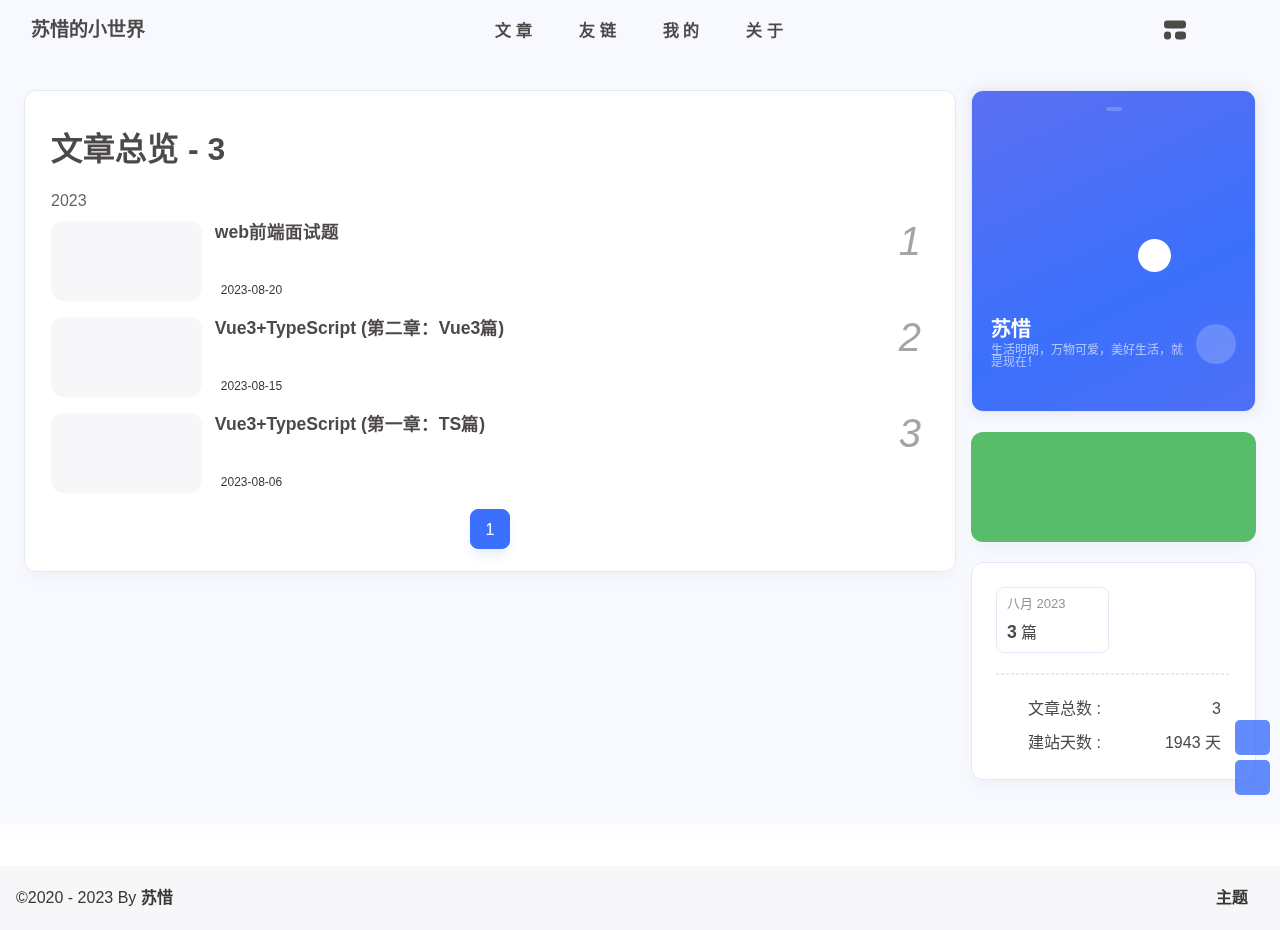
==== archives/index.html @ 39a4e8c7 "Site updated: 2023-09-07 17:21:42" ====
<!DOCTYPE html><html lang="zh-CN" data-theme="light"><head><meta charset="UTF-8"><meta http-equiv="X-UA-Compatible" content="IE=edge"><meta name="viewport" content="width=device-width, initial-scale=1.0, user-scalable=no"><title>归档 | 苏惜的小世界</title><meta name="author" content="苏惜"><meta name="copyright" content="苏惜"><meta name="format-detection" content="telephone=no"><meta name="theme-color" content="#f7f9fe"><meta name="mobile-web-app-capable" content="yes"><meta name="apple-touch-fullscreen" content="yes"><meta name="apple-mobile-web-app-title" content="归档"><meta name="application-name" content="归档"><meta name="apple-mobile-web-app-capable" content="yes"><meta name="apple-mobile-web-app-status-bar-style" content="#f7f9fe"><meta property="og:type" content="website"><meta property="og:title" content="归档"><meta property="og:url" content="http://example.com/archives/index.html"><meta property="og:site_name" content="苏惜的小世界"><meta property="og:description" content="归档"><meta property="og:locale" content="zh-CN"><meta property="og:image" content="http://example.com/img/userimg.jpg"><meta property="article:author" content="苏惜"><meta property="article:tag"><meta name="twitter:card" content="summary"><meta name="twitter:image" content="http://example.com/img/userimg.jpg"><meta name="description" content="归档"><link rel="shortcut icon" href="/img/userimg.jpg"><link rel="canonical" href="http://example.com/archives/"><link rel="preconnect" href="//npm.elemecdn.com"/><link rel="preconnect" href="//npm.onmicrosoft.cn"/><meta name="google-site-verification" content="xxx"/><meta name="baidu-site-verification" content="code-xxx"/><meta name="msvalidate.01" content="xxx"/><link rel="stylesheet" href="/css/index.css"><link rel="stylesheet" href="https://cdn.cbd.int/node-snackbar@0.1.16/dist/snackbar.min.css" media="print" onload="this.media='all'"><link rel="stylesheet" href="https://cdn.cbd.int/@fancyapps/ui@5.0.20/dist/fancybox/fancybox.css" media="print" onload="this.media='all'"><script>const GLOBAL_CONFIG = {
  linkPageTop: undefined,
  postHeadAiDescription: {"enable":true,"gptName":"AnZhiYu","mode":"local","switchBtn":false,"btnLink":"https://afdian.net/item/886a79d4db6711eda42a52540025c377","randomNum":3,"basicWordCount":1000,"key":"xxxx","Referer":"https://xx.xx/"},
  diytitle: {"enable":true,"leaveTitle":"w(ﾟДﾟ)w 不要走！再看看嘛！","backTitle":"♪(^∇^*)欢迎肥来！"},
  LA51: undefined,
  greetingBox: undefined,
  twikooEnvId: '',
  commentBarrageConfig:undefined,
  root: '/',
  preloader: {"source":3},
  friends_vue_info: undefined,
  navMusic: true,
  mainTone: undefined,
  authorStatus: {"skills":null},
  algolia: undefined,
  localSearch: undefined,
  translate: {"defaultEncoding":2,"translateDelay":0,"msgToTraditionalChinese":"繁","msgToSimplifiedChinese":"简","rightMenuMsgToTraditionalChinese":"转为繁体","rightMenuMsgToSimplifiedChinese":"转为简体"},
  noticeOutdate: {"limitDay":365,"position":"top","messagePrev":"It has been","messageNext":"days since the last update, the content of the article may be outdated."},
  highlight: {"plugin":"highlighjs","highlightCopy":true,"highlightLang":true,"highlightHeightLimit":330},
  copy: {
    success: '复制成功',
    error: '复制错误',
    noSupport: '浏览器不支持'
  },
  relativeDate: {
    homepage: false,
    simplehomepage: true,
    post: false
  },
  runtime: '天',
  date_suffix: {
    just: '刚刚',
    min: '分钟前',
    hour: '小时前',
    day: '天前',
    month: '个月前'
  },
  copyright: {"copy":true,"copyrightEbable":false,"limitCount":50,"languages":{"author":"作者: 苏惜","link":"链接: ","source":"来源: 苏惜的小世界","info":"著作权归作者所有。商业转载请联系作者获得授权，非商业转载请注明出处。","copySuccess":"复制成功，复制和转载请标注本文地址"}},
  lightbox: 'fancybox',
  Snackbar: {"chs_to_cht":"你已切换为繁体","cht_to_chs":"你已切换为简体","day_to_night":"你已切换为深色模式","night_to_day":"你已切换为浅色模式","bgLight":"#3b70fc","bgDark":"#1f1f1f","position":"top-center"},
  source: {
    justifiedGallery: {
      js: 'https://cdn.cbd.int/flickr-justified-gallery@2.1.2/dist/fjGallery.min.js',
      css: 'https://cdn.cbd.int/flickr-justified-gallery@2.1.2/dist/fjGallery.css'
    }
  },
  isPhotoFigcaption: false,
  islazyload: true,
  isAnchor: false,
  shortcutKey: undefined,
  autoDarkmode: true
}</script><script id="config-diff">var GLOBAL_CONFIG_SITE = {
  configTitle: '苏惜的小世界',
  title: '归档',
  postAI: '',
  pageFillDescription: '归档',
  isPost: false,
  isHome: false,
  isHighlightShrink: false,
  isToc: false,
  postUpdate: '2023-09-07 17:21:39',
  postMainColor: '',
}</script><noscript><style type="text/css">
  #nav {
    opacity: 1
  }
  .justified-gallery img {
    opacity: 1
  }

  #recent-posts time,
  #post-meta time {
    display: inline !important
  }
</style></noscript><script>(win=>{
      win.saveToLocal = {
        set: (key, value, ttl) => {
          if (ttl === 0) return
          const now = Date.now()
          const expiry = now + ttl * 86400000
          const item = {
            value,
            expiry
          }
          localStorage.setItem(key, JSON.stringify(item))
        },
      
        get: key => {
          const itemStr = localStorage.getItem(key)
      
          if (!itemStr) {
            return undefined
          }
          const item = JSON.parse(itemStr)
          const now = Date.now()
      
          if (now > item.expiry) {
            localStorage.removeItem(key)
            return undefined
          }
          return item.value
        }
      }
    
      win.getScript = (url, attr = {}) => new Promise((resolve, reject) => {
        const script = document.createElement('script')
        script.src = url
        script.async = true
        script.onerror = reject
        script.onload = script.onreadystatechange = function() {
          const loadState = this.readyState
          if (loadState && loadState !== 'loaded' && loadState !== 'complete') return
          script.onload = script.onreadystatechange = null
          resolve()
        }

        Object.keys(attr).forEach(key => {
          script.setAttribute(key, attr[key])
        })

        document.head.appendChild(script)
      })
    
      win.getCSS = (url, id = false) => new Promise((resolve, reject) => {
        const link = document.createElement('link')
        link.rel = 'stylesheet'
        link.href = url
        if (id) link.id = id
        link.onerror = reject
        link.onload = link.onreadystatechange = function() {
          const loadState = this.readyState
          if (loadState && loadState !== 'loaded' && loadState !== 'complete') return
          link.onload = link.onreadystatechange = null
          resolve()
        }
        document.head.appendChild(link)
      })
    
      win.activateDarkMode = () => {
        document.documentElement.setAttribute('data-theme', 'dark')
        if (document.querySelector('meta[name="theme-color"]') !== null) {
          document.querySelector('meta[name="theme-color"]').setAttribute('content', '#18171d')
        }
      }
      win.activateLightMode = () => {
        document.documentElement.setAttribute('data-theme', 'light')
        if (document.querySelector('meta[name="theme-color"]') !== null) {
          document.querySelector('meta[name="theme-color"]').setAttribute('content', '#f7f9fe')
        }
      }
      const t = saveToLocal.get('theme')
    
          const isDarkMode = window.matchMedia('(prefers-color-scheme: dark)').matches
          const isLightMode = window.matchMedia('(prefers-color-scheme: light)').matches
          const isNotSpecified = window.matchMedia('(prefers-color-scheme: no-preference)').matches
          const hasNoSupport = !isDarkMode && !isLightMode && !isNotSpecified

          if (t === undefined) {
            if (isLightMode) activateLightMode()
            else if (isDarkMode) activateDarkMode()
            else if (isNotSpecified || hasNoSupport) {
              const now = new Date()
              const hour = now.getHours()
              const isNight = hour <= 6 || hour >= 18
              isNight ? activateDarkMode() : activateLightMode()
            }
            window.matchMedia('(prefers-color-scheme: dark)').addListener(e => {
              if (saveToLocal.get('theme') === undefined) {
                e.matches ? activateDarkMode() : activateLightMode()
              }
            })
          } else if (t === 'light') activateLightMode()
          else activateDarkMode()
        
      const asideStatus = saveToLocal.get('aside-status')
      if (asideStatus !== undefined) {
        if (asideStatus === 'hide') {
          document.documentElement.classList.add('hide-aside')
        } else {
          document.documentElement.classList.remove('hide-aside')
        }
      }
    
      const detectApple = () => {
        if(/iPad|iPhone|iPod|Macintosh/.test(navigator.userAgent)){
          document.documentElement.classList.add('apple')
        }
      }
      detectApple()
    })(window)</script><meta name="generator" content="Hexo 6.3.0"></head><body data-type="anzhiyu"><div id="web_bg"></div><div id="an_music_bg"></div><div id="loading-box" onclick="document.getElementById(&quot;loading-box&quot;).classList.add(&quot;loaded&quot;)"><div class="loading-bg"><img class="loading-img nolazyload" alt="加载头像" src="/img/userimg.jpg"/><div class="loading-image-dot"></div></div></div><script>const preloader = {
  endLoading: () => {
    document.getElementById('loading-box').classList.add("loaded");
  },
  initLoading: () => {
    document.getElementById('loading-box').classList.remove("loaded")
  }
}
window.addEventListener('load',()=> { preloader.endLoading() })
setTimeout(function(){preloader.endLoading();},10000)

if (true) {
  document.addEventListener('pjax:send', () => { preloader.initLoading() })
  document.addEventListener('pjax:complete', () => { preloader.endLoading() })
}</script><link rel="stylesheet" href="https://cdn.cbd.int/anzhiyu-theme-static@1.0.0/progress_bar/progress_bar.css"/><script async="async" src="https://cdn.cbd.int/pace-js@1.2.4/pace.min.js" data-pace-options="{ &quot;restartOnRequestAfter&quot;:false,&quot;eventLag&quot;:false}"></script><div class="page" id="body-wrap"><header class="not-top-img" id="page-header"><nav id="nav"><div id="nav-group"><span id="blog_name"><a id="site-name" href="/" accesskey="h"><div class="title">苏惜的小世界</div><i class="anzhiyufont anzhiyu-icon-house-chimney"></i></a></span><div class="mask-name-container"><div id="name-container"><a id="page-name" href="javascript:anzhiyu.scrollToDest(0, 500)">PAGE_NAME</a></div></div><div id="menus"><div class="menus_items"><div class="menus_item"><a class="site-page" href="javascript:void(0);"><span> 文章</span></a><ul class="menus_item_child"><li><a class="site-page child faa-parent animated-hover" href="/archives/"><i class="anzhiyufont anzhiyu-icon-box-archive faa-tada" style="font-size: 0.9em;"></i><span> 文章总览</span></a></li><li><a class="site-page child faa-parent animated-hover" href="/categories/"><i class="anzhiyufont anzhiyu-icon-shapes faa-tada" style="font-size: 0.9em;"></i><span> 分类</span></a></li><li><a class="site-page child faa-parent animated-hover" href="/tags/"><i class="anzhiyufont anzhiyu-icon-tags faa-tada" style="font-size: 0.9em;"></i><span> 标签</span></a></li></ul></div><div class="menus_item"><a class="site-page" href="javascript:void(0);"><span> 友链</span></a><ul class="menus_item_child"><li><a class="site-page child faa-parent animated-hover" href="/link/"><i class="anzhiyufont anzhiyu-icon-link faa-tada" style="font-size: 0.9em;"></i><span> 友人帐</span></a></li><li><a class="site-page child faa-parent animated-hover" href="/fcircle/"><i class="anzhiyufont anzhiyu-icon-artstation faa-tada" style="font-size: 0.9em;"></i><span> 朋友圈</span></a></li><li><a class="site-page child faa-parent animated-hover" href="/comments/"><i class="anzhiyufont anzhiyu-icon-envelope faa-tada" style="font-size: 0.9em;"></i><span> 留言板</span></a></li></ul></div><div class="menus_item"><a class="site-page" href="javascript:void(0);"><span> 我的</span></a><ul class="menus_item_child"><li><a class="site-page child faa-parent animated-hover" href="/music/"><i class="anzhiyufont anzhiyu-icon-music faa-tada" style="font-size: 0.9em;"></i><span> 音乐馆</span></a></li><li><a class="site-page child faa-parent animated-hover" href="/album/"><i class="anzhiyufont anzhiyu-icon-images faa-tada" style="font-size: 0.9em;"></i><span> 相册集</span></a></li><li><a class="site-page child faa-parent animated-hover" href="/air-conditioner/"><i class="anzhiyufont anzhiyu-icon-fan faa-tada" style="font-size: 0.9em;"></i><span> 小空调</span></a></li></ul></div><div class="menus_item"><a class="site-page" href="javascript:void(0);"><span> 关于</span></a><ul class="menus_item_child"><li><a class="site-page child faa-parent animated-hover" href="/about/"><i class="anzhiyufont anzhiyu-icon-paper-plane faa-tada" style="font-size: 0.9em;"></i><span> 关于本人</span></a></li><li><a class="site-page child faa-parent animated-hover" href="/essay/"><i class="anzhiyufont anzhiyu-icon-lightbulb faa-tada" style="font-size: 0.9em;"></i><span> 闲言碎语</span></a></li><li><a class="site-page child faa-parent animated-hover" href="javascript:toRandomPost()"><i class="anzhiyufont anzhiyu-icon-shoe-prints1 faa-tada" style="font-size: 0.9em;"></i><span> 随便逛逛</span></a></li></ul></div></div></div><div id="nav-right"><div class="nav-button" id="randomPost_button"><a class="site-page" onclick="toRandomPost()" title="随机前往一个文章" href="javascript:void(0);"><i class="anzhiyufont anzhiyu-icon-dice"></i></a></div><input id="center-console" type="checkbox"/><label class="widget" for="center-console" title="中控台" onclick="anzhiyu.switchConsole();"><i class="left"></i><i class="widget center"></i><i class="widget right"></i></label><div id="console"><div class="console-card-group-reward"><ul class="reward-all console-card"><li class="reward-item"><a href="/img/wxewm.png" target="_blank"><img class="post-qr-code-img" alt="微信" src= "[data-uri]" onerror="this.onerror=null,this.src=&quot;/img/404.jpg&quot;" data-lazy-src="/img/wxewm.png"/></a><div class="post-qr-code-desc">微信</div></li><li class="reward-item"><a href="/img/zfbewm.png" target="_blank"><img class="post-qr-code-img" alt="支付宝" src= "[data-uri]" onerror="this.onerror=null,this.src=&quot;/img/404.jpg&quot;" data-lazy-src="/img/zfbewm.png"/></a><div class="post-qr-code-desc">支付宝</div></li></ul></div><div class="console-card-group"><div class="console-card-group-left"><div class="console-card" id="card-newest-comments"><div class="card-content"><div class="author-content-item-tips">互动</div><span class="author-content-item-title"> 最新评论</span></div><div class="aside-list"><span>正在加载中...</span></div></div></div><div class="console-card-group-right"><div class="console-card tags"><div class="card-content"><div class="author-content-item-tips">兴趣点</div><span class="author-content-item-title">寻找你感兴趣的领域</span></div></div><div class="console-card history"><div class="item-headline"><i class="anzhiyufont anzhiyu-icon-box-archiv"></i><span>文章</span></div><div class="card-archives"><div class="item-headline"><i class="anzhiyufont anzhiyu-icon-archive"></i><span>归档</span></div><ul class="card-archive-list"><li class="card-archive-list-item"><a class="card-archive-list-link" href="/archives/2023/08/"><span class="card-archive-list-date">八月 2023</span><div class="card-archive-list-count-group"><span class="card-archive-list-count">3</span><span>篇</span></div></a></li></ul></div><hr/></div></div></div><div class="button-group"><div class="console-btn-item"><a class="darkmode_switchbutton" title="显示模式切换" href="javascript:void(0);"><i class="anzhiyufont anzhiyu-icon-moon"></i></a></div><div class="console-btn-item" id="consoleHideAside" onclick="anzhiyu.hideAsideBtn()" title="边栏显示控制"><a class="asideSwitch"><i class="anzhiyufont anzhiyu-icon-arrows-left-right"></i></a></div><div class="console-btn-item on" id="consoleCommentBarrage" onclick="anzhiyu.switchCommentBarrage()" title="热评开关"><a class="commentBarrage"><i class="anzhiyufont anzhiyu-icon-message"></i></a></div><div class="console-btn-item" id="consoleMusic" onclick="anzhiyu.musicToggle()" title="音乐开关"><a class="music-switch"><i class="anzhiyufont anzhiyu-icon-music"></i></a></div></div><div class="console-mask" onclick="anzhiyu.hideConsole()" href="javascript:void(0);"></div></div><div class="nav-button" id="nav-totop"><a class="totopbtn" href="javascript:void(0);"><i class="anzhiyufont anzhiyu-icon-arrow-up"></i><span id="percent" onclick="anzhiyu.scrollToDest(0,500)">0</span></a></div><div id="toggle-menu"><a class="site-page" href="javascript:void(0);" title="切换"><i class="anzhiyufont anzhiyu-icon-bars"></i></a></div></div></div></nav></header><main id="blog-container"><div class="layout" id="content-inner"><div id="archive"><div class="article-sort-title">文章总览 - 3</div><div class="article-sort"><div class="article-sort-item year"><span>2023</span></div><div class="article-sort-item"><a class="article-sort-item-img" href="/2023/08/20/%E9%9D%A2%E8%AF%95%E9%A2%98/" title="web前端面试题"><img src= "[data-uri]" onerror="this.onerror=null,this.src=&quot;/img/404.jpg&quot;" data-lazy-src="/img/default_cover.jpg" alt="web前端面试题" onerror="this.onerror=null;this.src='/img/404.jpg'"></a><div class="article-sort-item-info"><a class="article-sort-item-title" href="/2023/08/20/%E9%9D%A2%E8%AF%95%E9%A2%98/" title="web前端面试题">web前端面试题</a><span class="article-sort-item-index">1</span><div class="article-meta-wrap"><div class="article-sort-item-time"><i class="anzhiyufont anzhiyu-icon-calendar-alt"></i><time class="post-meta-date-created" datetime="2023-08-20T09:30:24.000Z" title="发表于 2023-08-20 17:30:24">2023-08-20</time></div></div></div></div><div class="article-sort-item"><a class="article-sort-item-img" href="/2023/08/15/Vue3+TS%E7%AC%AC%E4%BA%8C%E7%AB%A0/" title="Vue3+TypeScript (第二章：Vue3篇)"><img src= "[data-uri]" onerror="this.onerror=null,this.src=&quot;/img/404.jpg&quot;" data-lazy-src="/img/default_cover.jpg" alt="Vue3+TypeScript (第二章：Vue3篇)" onerror="this.onerror=null;this.src='/img/404.jpg'"></a><div class="article-sort-item-info"><a class="article-sort-item-title" href="/2023/08/15/Vue3+TS%E7%AC%AC%E4%BA%8C%E7%AB%A0/" title="Vue3+TypeScript (第二章：Vue3篇)">Vue3+TypeScript (第二章：Vue3篇)</a><span class="article-sort-item-index">2</span><div class="article-meta-wrap"><div class="article-sort-item-time"><i class="anzhiyufont anzhiyu-icon-calendar-alt"></i><time class="post-meta-date-created" datetime="2023-08-15T02:45:02.000Z" title="发表于 2023-08-15 10:45:02">2023-08-15</time></div></div></div></div><div class="article-sort-item"><a class="article-sort-item-img" href="/2023/08/06/Vue3+TS%E7%AC%AC%E4%B8%80%E7%AB%A0/" title="Vue3+TypeScript (第一章：TS篇)"><img src= "[data-uri]" onerror="this.onerror=null,this.src=&quot;/img/404.jpg&quot;" data-lazy-src="/img/default_cover.jpg" alt="Vue3+TypeScript (第一章：TS篇)" onerror="this.onerror=null;this.src='/img/404.jpg'"></a><div class="article-sort-item-info"><a class="article-sort-item-title" href="/2023/08/06/Vue3+TS%E7%AC%AC%E4%B8%80%E7%AB%A0/" title="Vue3+TypeScript (第一章：TS篇)">Vue3+TypeScript (第一章：TS篇)</a><span class="article-sort-item-index">3</span><div class="article-meta-wrap"><div class="article-sort-item-time"><i class="anzhiyufont anzhiyu-icon-calendar-alt"></i><time class="post-meta-date-created" datetime="2023-08-06T04:02:36.000Z" title="发表于 2023-08-06 12:02:36">2023-08-06</time></div></div></div></div></div><nav id="pagination"><div class="pagination"><span class="page-number current">1</span></div></nav></div><div class="aside-content" id="aside-content"><div class="card-widget card-info"><div class="card-content"><div class="author-info__sayhi" id="author-info__sayhi" onclick="anzhiyu.changeSayHelloText()"></div><div class="author-info-avatar"><img class="avatar-img" src= "[data-uri]" onerror="this.onerror=null,this.src=&quot;/img/404.jpg&quot;" data-lazy-src="/img/userimg.jpg" onerror="this.onerror=null;this.src='/img/friend_404.gif'" alt="avatar"/><div class="author-status"><img class="g-status" src= "[data-uri]" onerror="this.onerror=null,this.src=&quot;/img/404.jpg&quot;" data-lazy-src="/img/states.png" ait="status"/></div></div><div class="author-info__description"></div><div class="author-info__bottom-group"><a class="author-info__bottom-group-left" href="/"><h1 class="author-info__name">苏惜</h1><div class="author-info__desc">生活明朗，万物可爱，美好生活，就是现在！</div></a><div class="card-info-social-icons is-center"><a class="social-icon faa-parent animated-hover" href="https://github.com/suxi0212/suxi0212.github.io" target="_blank" title="Github"><i class="anzhiyufont anzhiyu-icon-github"></i></a></div></div></div></div><div class="card-widget anzhiyu-right-widget" id="card-wechat" onclick="null"><div id="flip-wrapper"><div id="flip-content"><div class="face" style="background: url(https://bu.dusays.com/2023/01/13/63c02edf44033.png) center center / 100% no-repeat"></div><div class="back face" style="background: url(/img/gzh.png) center center / 100% no-repeat"></div></div></div></div><div class="sticky_layout"><div class="card-widget"><div class="card-archives"><div class="item-headline"><i class="anzhiyufont anzhiyu-icon-archive"></i><span>归档</span></div><ul class="card-archive-list"><li class="card-archive-list-item"><a class="card-archive-list-link" href="/archives/2023/08/"><span class="card-archive-list-date">八月 2023</span><div class="card-archive-list-count-group"><span class="card-archive-list-count">3</span><span>篇</span></div></a></li></ul></div><hr/><div class="card-webinfo"><div class="item-headline"><i class="anzhiyufont anzhiyu-icon-chart-line"></i><span>网站资讯</span></div><div class="webinfo"><div class="webinfo-item"><div class="webinfo-item-title"><i class="anzhiyufont anzhiyu-icon-file-lines"></i><div class="item-name">文章总数 :</div></div><div class="item-count">3</div></div><div class="webinfo-item"><div class="webinfo-item-title"><i class="anzhiyufont anzhiyu-icon-stopwatch"></i><div class="item-name">建站天数 :</div></div><div class="item-count" id="runtimeshow" data-publishDate="2021-03-31T16:00:00.000Z"><i class="anzhiyufont anzhiyu-icon-spinner anzhiyu-spin"></i></div></div></div></div></div></div></div></div></main><footer id="footer"><div id="footer-wrap"></div><div id="footer-bar"><div class="footer-bar-links"><div class="footer-bar-left"><div id="footer-bar-tips"><div class="copyright">&copy;2020 - 2023 By <a class="footer-bar-link" href="/" title="苏惜" target="_blank">苏惜</a></div></div><div id="footer-type-tips"></div></div><div class="footer-bar-right"><a class="footer-bar-link" target="_blank" rel="noopener" href="https://github.com/anzhiyu-c/hexo-theme-anzhiyu" title="主题">主题</a></div></div></div></footer></div><div id="sidebar"><div id="menu-mask"></div><div id="sidebar-menus"><div class="sidebar-site-data site-data is-center"><a href="/archives/" title="archive"><div class="headline">文章</div><div class="length-num">3</div></a><a href="/tags/" title="tag"><div class="headline">标签</div><div class="length-num">0</div></a><a href="/categories/" title="category"><div class="headline">分类</div><div class="length-num">0</div></a></div><span class="sidebar-menu-item-title">功能</span><div class="sidebar-menu-item"><a class="darkmode_switchbutton menu-child" href="javascript:void(0);" title="显示模式"><i class="anzhiyufont anzhiyu-icon-circle-half-stroke"></i><span>显示模式</span></a></div><div class="back-menu-list-groups"><div class="back-menu-list-group"><div class="back-menu-list-title">网页</div><div class="back-menu-list"><a class="back-menu-item" target="_blank" rel="noopener" href="https://suxi.org.edu.kg/" title="博客"><img class="back-menu-item-icon" src= "[data-uri]" onerror="this.onerror=null,this.src=&quot;/img/404.jpg&quot;" data-lazy-src="/img/states.png" alt="博客"/><span class="back-menu-item-text">博客</span></a></div></div><div class="back-menu-list-group"><div class="back-menu-list-title">项目</div><div class="back-menu-list"><a class="back-menu-item" target="_blank" rel="noopener" href="http://localhost:4000/music" title="苏惜的音乐盒"><img class="back-menu-item-icon" src= "[data-uri]" onerror="this.onerror=null,this.src=&quot;/img/404.jpg&quot;" data-lazy-src="/img/userimg.jpg" alt="苏惜的音乐盒"/><span class="back-menu-item-text">苏惜的音乐盒</span></a></div></div></div><div class="menus_items"><div class="menus_item"><a class="site-page" href="javascript:void(0);"><span> 文章</span></a><ul class="menus_item_child"><li><a class="site-page child faa-parent animated-hover" href="/archives/"><i class="anzhiyufont anzhiyu-icon-box-archive faa-tada" style="font-size: 0.9em;"></i><span> 文章总览</span></a></li><li><a class="site-page child faa-parent animated-hover" href="/categories/"><i class="anzhiyufont anzhiyu-icon-shapes faa-tada" style="font-size: 0.9em;"></i><span> 分类</span></a></li><li><a class="site-page child faa-parent animated-hover" href="/tags/"><i class="anzhiyufont anzhiyu-icon-tags faa-tada" style="font-size: 0.9em;"></i><span> 标签</span></a></li></ul></div><div class="menus_item"><a class="site-page" href="javascript:void(0);"><span> 友链</span></a><ul class="menus_item_child"><li><a class="site-page child faa-parent animated-hover" href="/link/"><i class="anzhiyufont anzhiyu-icon-link faa-tada" style="font-size: 0.9em;"></i><span> 友人帐</span></a></li><li><a class="site-page child faa-parent animated-hover" href="/fcircle/"><i class="anzhiyufont anzhiyu-icon-artstation faa-tada" style="font-size: 0.9em;"></i><span> 朋友圈</span></a></li><li><a class="site-page child faa-parent animated-hover" href="/comments/"><i class="anzhiyufont anzhiyu-icon-envelope faa-tada" style="font-size: 0.9em;"></i><span> 留言板</span></a></li></ul></div><div class="menus_item"><a class="site-page" href="javascript:void(0);"><span> 我的</span></a><ul class="menus_item_child"><li><a class="site-page child faa-parent animated-hover" href="/music/"><i class="anzhiyufont anzhiyu-icon-music faa-tada" style="font-size: 0.9em;"></i><span> 音乐馆</span></a></li><li><a class="site-page child faa-parent animated-hover" href="/album/"><i class="anzhiyufont anzhiyu-icon-images faa-tada" style="font-size: 0.9em;"></i><span> 相册集</span></a></li><li><a class="site-page child faa-parent animated-hover" href="/air-conditioner/"><i class="anzhiyufont anzhiyu-icon-fan faa-tada" style="font-size: 0.9em;"></i><span> 小空调</span></a></li></ul></div><div class="menus_item"><a class="site-page" href="javascript:void(0);"><span> 关于</span></a><ul class="menus_item_child"><li><a class="site-page child faa-parent animated-hover" href="/about/"><i class="anzhiyufont anzhiyu-icon-paper-plane faa-tada" style="font-size: 0.9em;"></i><span> 关于本人</span></a></li><li><a class="site-page child faa-parent animated-hover" href="/essay/"><i class="anzhiyufont anzhiyu-icon-lightbulb faa-tada" style="font-size: 0.9em;"></i><span> 闲言碎语</span></a></li><li><a class="site-page child faa-parent animated-hover" href="javascript:toRandomPost()"><i class="anzhiyufont anzhiyu-icon-shoe-prints1 faa-tada" style="font-size: 0.9em;"></i><span> 随便逛逛</span></a></li></ul></div></div><span class="sidebar-menu-item-title">标签</span></div></div><div id="rightside"><div id="rightside-config-hide"><button id="translateLink" type="button" title="简繁转换">繁</button><button id="darkmode" type="button" title="浅色和深色模式转换"><i class="anzhiyufont anzhiyu-icon-circle-half-stroke"></i></button><button id="hide-aside-btn" type="button" title="单栏和双栏切换"><i class="anzhiyufont anzhiyu-icon-arrows-left-right"></i></button></div><div id="rightside-config-show"><button id="rightside-config" type="button" title="设置"><i class="anzhiyufont anzhiyu-icon-gear"></i></button><button id="go-up" type="button" title="回到顶部"><i class="anzhiyufont anzhiyu-icon-arrow-up"></i></button></div></div><div id="nav-music"><a id="nav-music-hoverTips" onclick="anzhiyu.musicToggle()" accesskey="m">播放音乐</a><div id="console-music-bg"></div><meting-js id="8152976493" server="netease" type="playlist" mutex="true" preload="none" theme="var(--anzhiyu-main)" data-lrctype="0" order="random"></meting-js></div><div id="rightMenu"><div class="rightMenu-group rightMenu-small"><div class="rightMenu-item" id="menu-backward"><i class="anzhiyufont anzhiyu-icon-arrow-left"></i></div><div class="rightMenu-item" id="menu-forward"><i class="anzhiyufont anzhiyu-icon-arrow-right"></i></div><div class="rightMenu-item" id="menu-refresh"><i class="anzhiyufont anzhiyu-icon-arrow-rotate-right" style="font-size: 1rem;"></i></div><div class="rightMenu-item" id="menu-top"><i class="anzhiyufont anzhiyu-icon-arrow-up"></i></div></div><div class="rightMenu-group rightMenu-line rightMenuPlugin"><div class="rightMenu-item" id="menu-copytext"><i class="anzhiyufont anzhiyu-icon-copy"></i><span>复制选中文本</span></div><div class="rightMenu-item" id="menu-pastetext"><i class="anzhiyufont anzhiyu-icon-paste"></i><span>粘贴文本</span></div><a class="rightMenu-item" id="menu-commenttext"><i class="anzhiyufont anzhiyu-icon-comment-medical"></i><span>引用到评论</span></a><div class="rightMenu-item" id="menu-newwindow"><i class="anzhiyufont anzhiyu-icon-window-restore"></i><span>新窗口打开</span></div><div class="rightMenu-item" id="menu-copylink"><i class="anzhiyufont anzhiyu-icon-link"></i><span>复制链接地址</span></div><div class="rightMenu-item" id="menu-copyimg"><i class="anzhiyufont anzhiyu-icon-images"></i><span>复制此图片</span></div><div class="rightMenu-item" id="menu-downloadimg"><i class="anzhiyufont anzhiyu-icon-download"></i><span>下载此图片</span></div><div class="rightMenu-item" id="menu-newwindowimg"><i class="anzhiyufont anzhiyu-icon-window-restore"></i><span>新窗口打开图片</span></div><div class="rightMenu-item" id="menu-search"><i class="anzhiyufont anzhiyu-icon-magnifying-glass"></i><span>站内搜索</span></div><div class="rightMenu-item" id="menu-searchBaidu"><i class="anzhiyufont anzhiyu-icon-magnifying-glass"></i><span>百度搜索</span></div><div class="rightMenu-item" id="menu-music-toggle"><i class="anzhiyufont anzhiyu-icon-play"></i><span>播放音乐</span></div><div class="rightMenu-item" id="menu-music-back"><i class="anzhiyufont anzhiyu-icon-backward"></i><span>切换到上一首</span></div><div class="rightMenu-item" id="menu-music-forward"><i class="anzhiyufont anzhiyu-icon-forward"></i><span>切换到下一首</span></div><div class="rightMenu-item" id="menu-music-playlist" onclick="window.open(&quot;https://y.qq.com/n/ryqq/playlist/8802438608&quot;, &quot;_blank&quot;);" style="display: none;"><i class="anzhiyufont anzhiyu-icon-radio"></i><span>查看所有歌曲</span></div><div class="rightMenu-item" id="menu-music-copyMusicName"><i class="anzhiyufont anzhiyu-icon-copy"></i><span>复制歌名</span></div></div><div class="rightMenu-group rightMenu-line rightMenuOther"><a class="rightMenu-item menu-link" id="menu-randomPost"><i class="anzhiyufont anzhiyu-icon-shuffle"></i><span>随便逛逛</span></a><a class="rightMenu-item menu-link" href="/categories/"><i class="anzhiyufont anzhiyu-icon-cube"></i><span>博客分类</span></a><a class="rightMenu-item menu-link" href="/tags/"><i class="anzhiyufont anzhiyu-icon-tags"></i><span>文章标签</span></a></div><div class="rightMenu-group rightMenu-line rightMenuOther"><a class="rightMenu-item" id="menu-copy" href="javascript:void(0);"><i class="anzhiyufont anzhiyu-icon-copy"></i><span>复制地址</span></a><a class="rightMenu-item" id="menu-commentBarrage" href="javascript:void(0);"><i class="anzhiyufont anzhiyu-icon-message"></i><span class="menu-commentBarrage-text">关闭热评</span></a><a class="rightMenu-item" id="menu-darkmode" href="javascript:void(0);"><i class="anzhiyufont anzhiyu-icon-circle-half-stroke"></i><span class="menu-darkmode-text">深色模式</span></a><a class="rightMenu-item" id="menu-translate" href="javascript:void(0);"><i class="anzhiyufont anzhiyu-icon-language"></i><span>轉為繁體</span></a></div></div><div id="rightmenu-mask"></div><div id="he-plugin-simple"></div><script>var WIDGET = {
  "CONFIG": {
    "modules": "0124",
    "background": "2",
    "tmpColor": "FFFFFF",
    "tmpSize": "16",
    "cityColor": "FFFFFF",
    "citySize": "16",
    "aqiColor": "E8D87B",
    "aqiSize": "16",
    "weatherIconSize": "24",
    "alertIconSize": "18",
    "padding": "10px 10px 10px 10px",
    "shadow": "0",
    "language": "auto",
    "borderRadius": "20",
    "fixed": "true",
    "vertical": "top",
    "horizontal": "left",
    "left": "20",
    "top": "7.1",
    "key": "df245676fb434a0691ead1c63341cd94"
  }
}
</script><link rel="stylesheet" href="https://widget.qweather.net/simple/static/css/he-simple.css?v=1.4.0"/><script src="https://widget.qweather.net/simple/static/js/he-simple.js?v=1.4.0"></script><div><script src="/js/utils.js"></script><script src="/js/main.js"></script><script src="/js/tw_cn.js"></script><script src="https://cdn.cbd.int/@fancyapps/ui@5.0.20/dist/fancybox/fancybox.umd.js"></script><script src="https://cdn.cbd.int/instant.page@5.2.0/instantpage.js" type="module"></script><script src="https://cdn.cbd.int/vanilla-lazyload@17.8.4/dist/lazyload.iife.min.js"></script><script src="https://cdn.cbd.int/node-snackbar@0.1.16/dist/snackbar.min.js"></script><canvas id="universe"></canvas><script async src="https://npm.elemecdn.com/anzhiyu-theme-static@1.0.0/dark/dark.js"></script><script>// 消除控制台打印
var HoldLog = console.log;
console.log = function () {};
let now1 = new Date();
queueMicrotask(() => {
  const Log = function () {
    HoldLog.apply(console, arguments);
  }; //在恢复前输出日志
  const grt = new Date("04/01/2021 00:00:00"); //此处修改你的建站时间或者网站上线时间
  now1.setTime(now1.getTime() + 250);
  const days = (now1 - grt) / 1000 / 60 / 60 / 24;
  const dnum = Math.floor(days);
  const ascll = [
    `欢迎使用!`,
    `生活明朗, 万物可爱`,
    `
     我是唐世闯欢迎来到我的博客世界！   
        `,
    "已上线",
    dnum,
    "天",
    "©2020 By  V1.6.4",
  ];
  const ascll2 = [`NCC2-036`, `调用前置摄像头拍照成功，识别为【小笨蛋】.`, `Photo captured: `, `🤪`];

  setTimeout(
    Log.bind(
      console,
      `\n%c${ascll[0]} %c ${ascll[1]} %c ${ascll[2]} %c${ascll[3]}%c ${ascll[4]}%c ${ascll[5]}\n\n%c ${ascll[6]}\n`,
      "color:#3b70fc",
      "",
      "color:#3b70fc",
      "color:#3b70fc",
      "",
      "color:#3b70fc",
      ""
    )
  );
  setTimeout(
    Log.bind(
      console,
      `%c ${ascll2[0]} %c ${ascll2[1]} %c \n${ascll2[2]} %c\n${ascll2[3]}\n`,
      "color:white; background-color:#4fd953",
      "",
      "",
      'background:url("https://npm.elemecdn.com/anzhiyu-blog@1.1.6/img/post/common/tinggge.gif") no-repeat;font-size:450%'
    )
  );

  setTimeout(Log.bind(console, "%c WELCOME %c 你好，小笨蛋.", "color:white; background-color:#4f90d9", ""));

  setTimeout(
    console.warn.bind(
      console,
      "%c ⚡ Powered by  %c 你正在访问 苏惜 的博客.",
      "color:white; background-color:#f0ad4e",
      ""
    )
  );

  setTimeout(Log.bind(console, "%c W23-12 %c 你已打开控制台.", "color:white; background-color:#4f90d9", ""));

  setTimeout(
    console.warn.bind(console, "%c S013-782 %c 你现在正处于监控中.", "color:white; background-color:#d9534f", "")
  );
});</script><script async src="/anzhiyu/random.js"></script><div class="js-pjax"><input type="hidden" name="page-type" id="page-type" value="anzhiyu"></div><script>var visitorMail = "visitor@anheyu.com";
</script><script async data-pjax src="https://cdn.cbd.int/anzhiyu-theme-static@1.0.0/waterfall/waterfall.js"></script><script src="https://lf3-cdn-tos.bytecdntp.com/cdn/expire-1-M/qrcodejs/1.0.0/qrcode.min.js"></script><link rel="stylesheet" href="https://cdn.cbd.int/anzhiyu-theme-static@1.1.9/icon/ali_iconfont_css.css"><link rel="stylesheet" href="https://cdn.cbd.int/anzhiyu-theme-static@1.0.0/aplayer/APlayer.min.css" media="print" onload="this.media='all'"><script src="https://cdn.cbd.int/anzhiyu-blog-static@1.0.1/js/APlayer.min.js"></script><script src="https://cdn.cbd.int/hexo-anzhiyu-music@1.0.1/assets/js/Meting2.min.js"></script><script src="https://cdn.cbd.int/pjax@0.2.8/pjax.min.js"></script><script>let pjaxSelectors = ["head > title","#config-diff","#body-wrap","#rightside-config-hide","#rightside-config-show",".js-pjax"]
var pjax = new Pjax({
  elements: 'a:not([target="_blank"])',
  selectors: pjaxSelectors,
  cacheBust: false,
  analytics: false,
  scrollRestoration: false
})

document.addEventListener('pjax:send', function () {
  // removeEventListener scroll 
  anzhiyu.removeGlobalFnEvent('pjax')
  anzhiyu.removeGlobalFnEvent('themeChange')

  document.getElementById('rightside').classList.remove('rightside-show')
  
  if (window.aplayers) {
    for (let i = 0; i < window.aplayers.length; i++) {
      if (!window.aplayers[i].options.fixed) {
        window.aplayers[i].destroy()
      }
    }
  }

  typeof typed === 'object' && typed.destroy()

  //reset readmode
  const $bodyClassList = document.body.classList
  $bodyClassList.contains('read-mode') && $bodyClassList.remove('read-mode')
})

document.addEventListener('pjax:complete', function () {
  window.refreshFn()

  document.querySelectorAll('script[data-pjax]').forEach(item => {
    const newScript = document.createElement('script')
    const content = item.text || item.textContent || item.innerHTML || ""
    Array.from(item.attributes).forEach(attr => newScript.setAttribute(attr.name, attr.value))
    newScript.appendChild(document.createTextNode(content))
    item.parentNode.replaceChild(newScript, item)
  })

  GLOBAL_CONFIG.islazyload && window.lazyLoadInstance.update()

  typeof chatBtnFn === 'function' && chatBtnFn()
  typeof panguInit === 'function' && panguInit()

  // google analytics
  typeof gtag === 'function' && gtag('config', '', {'page_path': window.location.pathname});

  // baidu analytics
  typeof _hmt === 'object' && _hmt.push(['_trackPageview',window.location.pathname]);

  typeof loadMeting === 'function' && document.getElementsByClassName('aplayer').length && loadMeting()

  // prismjs
  typeof Prism === 'object' && Prism.highlightAll()
})

document.addEventListener('pjax:error', e => {
  if (e.request.status === 404) {
    pjax.loadUrl('/404.html')
  }
})</script><script charset="UTF-8" src="https://cdn.cbd.int/anzhiyu-theme-static@1.1.5/accesskey/accesskey.js"></script></div><div id="popup-window"><div class="popup-window-title">通知</div><div class="popup-window-divider"></div><div class="popup-window-content"><div class="popup-tip">你好呀</div><div class="popup-link"><i class="anzhiyufont anzhiyu-icon-arrow-circle-right"></i></div></div></div></body></html>
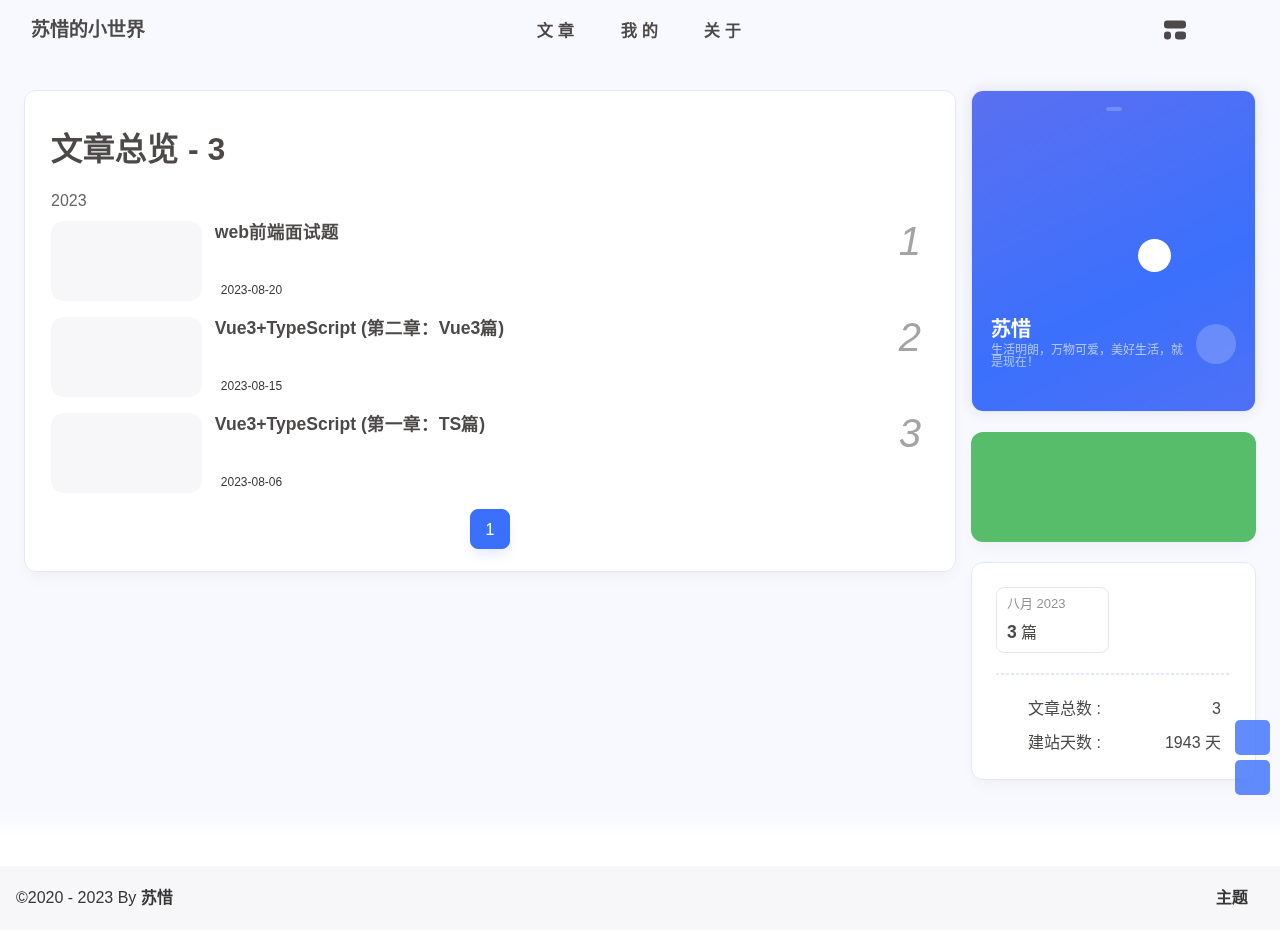
==== commit de15e703: "Site updated: 2023-09-07 20:40:54" ====
--- a/archives/index.html
+++ b/archives/index.html
@@ -3,7 +3,7 @@
   postHeadAiDescription: {"enable":true,"gptName":"AnZhiYu","mode":"local","switchBtn":false,"btnLink":"https://afdian.net/item/886a79d4db6711eda42a52540025c377","randomNum":3,"basicWordCount":1000,"key":"xxxx","Referer":"https://xx.xx/"},
   diytitle: {"enable":true,"leaveTitle":"w(ﾟДﾟ)w 不要走！再看看嘛！","backTitle":"♪(^∇^*)欢迎肥来！"},
   LA51: undefined,
-  greetingBox: undefined,
+  greetingBox: {"enable":true,"default":"晚上好👋","list":[{"greeting":"晚安😴","startTime":0,"endTime":5},{"greeting":"早上好鸭👋, 祝你一天好心情！","startTime":6,"endTime":9},{"greeting":"上午好👋, 状态很好，鼓励一下～","startTime":10,"endTime":10},{"greeting":"11点多啦, 在坚持一下就吃饭啦～","startTime":11,"endTime":11},{"greeting":"午安👋, 宝贝","startTime":12,"endTime":14},{"greeting":"🌈充实的一天辛苦啦！","startTime":14,"endTime":18},{"greeting":"19点喽, 奖励一顿丰盛的大餐吧🍔。","startTime":19,"endTime":19},{"greeting":"晚上好👋, 在属于自己的时间好好放松😌~","startTime":20,"endTime":24}]},
   twikooEnvId: '',
   commentBarrageConfig:undefined,
   root: '/',
@@ -58,7 +58,7 @@
   isHome: false,
   isHighlightShrink: false,
   isToc: false,
-  postUpdate: '2023-09-07 17:21:39',
+  postUpdate: '2023-09-07 20:40:50',
   postMainColor: '',
 }</script><noscript><style type="text/css">
   #nav {
@@ -187,7 +187,7 @@
         }
       }
       detectApple()
-    })(window)</script><meta name="generator" content="Hexo 6.3.0"></head><body data-type="anzhiyu"><div id="web_bg"></div><div id="an_music_bg"></div><div id="loading-box" onclick="document.getElementById(&quot;loading-box&quot;).classList.add(&quot;loaded&quot;)"><div class="loading-bg"><img class="loading-img nolazyload" alt="加载头像" src="/img/userimg.jpg"/><div class="loading-image-dot"></div></div></div><script>const preloader = {
+    })(window)</script><link rel="stylesheet" href="/css/custom.css" media="defer" onload="this.media='all'"><meta name="generator" content="Hexo 6.3.0"></head><body data-type="anzhiyu"><div id="web_bg"></div><div id="an_music_bg"></div><div id="loading-box" onclick="document.getElementById(&quot;loading-box&quot;).classList.add(&quot;loaded&quot;)"><div class="loading-bg"><img class="loading-img nolazyload" alt="加载头像" src="/img/userimg.jpg"/><div class="loading-image-dot"></div></div></div><script>const preloader = {
   endLoading: () => {
     document.getElementById('loading-box').classList.add("loaded");
   },
@@ -201,7 +201,7 @@
 if (true) {
   document.addEventListener('pjax:send', () => { preloader.initLoading() })
   document.addEventListener('pjax:complete', () => { preloader.endLoading() })
-}</script><link rel="stylesheet" href="https://cdn.cbd.int/anzhiyu-theme-static@1.0.0/progress_bar/progress_bar.css"/><script async="async" src="https://cdn.cbd.int/pace-js@1.2.4/pace.min.js" data-pace-options="{ &quot;restartOnRequestAfter&quot;:false,&quot;eventLag&quot;:false}"></script><div class="page" id="body-wrap"><header class="not-top-img" id="page-header"><nav id="nav"><div id="nav-group"><span id="blog_name"><a id="site-name" href="/" accesskey="h"><div class="title">苏惜的小世界</div><i class="anzhiyufont anzhiyu-icon-house-chimney"></i></a></span><div class="mask-name-container"><div id="name-container"><a id="page-name" href="javascript:anzhiyu.scrollToDest(0, 500)">PAGE_NAME</a></div></div><div id="menus"><div class="menus_items"><div class="menus_item"><a class="site-page" href="javascript:void(0);"><span> 文章</span></a><ul class="menus_item_child"><li><a class="site-page child faa-parent animated-hover" href="/archives/"><i class="anzhiyufont anzhiyu-icon-box-archive faa-tada" style="font-size: 0.9em;"></i><span> 文章总览</span></a></li><li><a class="site-page child faa-parent animated-hover" href="/categories/"><i class="anzhiyufont anzhiyu-icon-shapes faa-tada" style="font-size: 0.9em;"></i><span> 分类</span></a></li><li><a class="site-page child faa-parent animated-hover" href="/tags/"><i class="anzhiyufont anzhiyu-icon-tags faa-tada" style="font-size: 0.9em;"></i><span> 标签</span></a></li></ul></div><div class="menus_item"><a class="site-page" href="javascript:void(0);"><span> 友链</span></a><ul class="menus_item_child"><li><a class="site-page child faa-parent animated-hover" href="/link/"><i class="anzhiyufont anzhiyu-icon-link faa-tada" style="font-size: 0.9em;"></i><span> 友人帐</span></a></li><li><a class="site-page child faa-parent animated-hover" href="/fcircle/"><i class="anzhiyufont anzhiyu-icon-artstation faa-tada" style="font-size: 0.9em;"></i><span> 朋友圈</span></a></li><li><a class="site-page child faa-parent animated-hover" href="/comments/"><i class="anzhiyufont anzhiyu-icon-envelope faa-tada" style="font-size: 0.9em;"></i><span> 留言板</span></a></li></ul></div><div class="menus_item"><a class="site-page" href="javascript:void(0);"><span> 我的</span></a><ul class="menus_item_child"><li><a class="site-page child faa-parent animated-hover" href="/music/"><i class="anzhiyufont anzhiyu-icon-music faa-tada" style="font-size: 0.9em;"></i><span> 音乐馆</span></a></li><li><a class="site-page child faa-parent animated-hover" href="/album/"><i class="anzhiyufont anzhiyu-icon-images faa-tada" style="font-size: 0.9em;"></i><span> 相册集</span></a></li><li><a class="site-page child faa-parent animated-hover" href="/air-conditioner/"><i class="anzhiyufont anzhiyu-icon-fan faa-tada" style="font-size: 0.9em;"></i><span> 小空调</span></a></li></ul></div><div class="menus_item"><a class="site-page" href="javascript:void(0);"><span> 关于</span></a><ul class="menus_item_child"><li><a class="site-page child faa-parent animated-hover" href="/about/"><i class="anzhiyufont anzhiyu-icon-paper-plane faa-tada" style="font-size: 0.9em;"></i><span> 关于本人</span></a></li><li><a class="site-page child faa-parent animated-hover" href="/essay/"><i class="anzhiyufont anzhiyu-icon-lightbulb faa-tada" style="font-size: 0.9em;"></i><span> 闲言碎语</span></a></li><li><a class="site-page child faa-parent animated-hover" href="javascript:toRandomPost()"><i class="anzhiyufont anzhiyu-icon-shoe-prints1 faa-tada" style="font-size: 0.9em;"></i><span> 随便逛逛</span></a></li></ul></div></div></div><div id="nav-right"><div class="nav-button" id="randomPost_button"><a class="site-page" onclick="toRandomPost()" title="随机前往一个文章" href="javascript:void(0);"><i class="anzhiyufont anzhiyu-icon-dice"></i></a></div><input id="center-console" type="checkbox"/><label class="widget" for="center-console" title="中控台" onclick="anzhiyu.switchConsole();"><i class="left"></i><i class="widget center"></i><i class="widget right"></i></label><div id="console"><div class="console-card-group-reward"><ul class="reward-all console-card"><li class="reward-item"><a href="/img/wxewm.png" target="_blank"><img class="post-qr-code-img" alt="微信" src= "[data-uri]" onerror="this.onerror=null,this.src=&quot;/img/404.jpg&quot;" data-lazy-src="/img/wxewm.png"/></a><div class="post-qr-code-desc">微信</div></li><li class="reward-item"><a href="/img/zfbewm.png" target="_blank"><img class="post-qr-code-img" alt="支付宝" src= "[data-uri]" onerror="this.onerror=null,this.src=&quot;/img/404.jpg&quot;" data-lazy-src="/img/zfbewm.png"/></a><div class="post-qr-code-desc">支付宝</div></li></ul></div><div class="console-card-group"><div class="console-card-group-left"><div class="console-card" id="card-newest-comments"><div class="card-content"><div class="author-content-item-tips">互动</div><span class="author-content-item-title"> 最新评论</span></div><div class="aside-list"><span>正在加载中...</span></div></div></div><div class="console-card-group-right"><div class="console-card tags"><div class="card-content"><div class="author-content-item-tips">兴趣点</div><span class="author-content-item-title">寻找你感兴趣的领域</span></div></div><div class="console-card history"><div class="item-headline"><i class="anzhiyufont anzhiyu-icon-box-archiv"></i><span>文章</span></div><div class="card-archives"><div class="item-headline"><i class="anzhiyufont anzhiyu-icon-archive"></i><span>归档</span></div><ul class="card-archive-list"><li class="card-archive-list-item"><a class="card-archive-list-link" href="/archives/2023/08/"><span class="card-archive-list-date">八月 2023</span><div class="card-archive-list-count-group"><span class="card-archive-list-count">3</span><span>篇</span></div></a></li></ul></div><hr/></div></div></div><div class="button-group"><div class="console-btn-item"><a class="darkmode_switchbutton" title="显示模式切换" href="javascript:void(0);"><i class="anzhiyufont anzhiyu-icon-moon"></i></a></div><div class="console-btn-item" id="consoleHideAside" onclick="anzhiyu.hideAsideBtn()" title="边栏显示控制"><a class="asideSwitch"><i class="anzhiyufont anzhiyu-icon-arrows-left-right"></i></a></div><div class="console-btn-item on" id="consoleCommentBarrage" onclick="anzhiyu.switchCommentBarrage()" title="热评开关"><a class="commentBarrage"><i class="anzhiyufont anzhiyu-icon-message"></i></a></div><div class="console-btn-item" id="consoleMusic" onclick="anzhiyu.musicToggle()" title="音乐开关"><a class="music-switch"><i class="anzhiyufont anzhiyu-icon-music"></i></a></div></div><div class="console-mask" onclick="anzhiyu.hideConsole()" href="javascript:void(0);"></div></div><div class="nav-button" id="nav-totop"><a class="totopbtn" href="javascript:void(0);"><i class="anzhiyufont anzhiyu-icon-arrow-up"></i><span id="percent" onclick="anzhiyu.scrollToDest(0,500)">0</span></a></div><div id="toggle-menu"><a class="site-page" href="javascript:void(0);" title="切换"><i class="anzhiyufont anzhiyu-icon-bars"></i></a></div></div></div></nav></header><main id="blog-container"><div class="layout" id="content-inner"><div id="archive"><div class="article-sort-title">文章总览 - 3</div><div class="article-sort"><div class="article-sort-item year"><span>2023</span></div><div class="article-sort-item"><a class="article-sort-item-img" href="/2023/08/20/%E9%9D%A2%E8%AF%95%E9%A2%98/" title="web前端面试题"><img src= "[data-uri]" onerror="this.onerror=null,this.src=&quot;/img/404.jpg&quot;" data-lazy-src="/img/default_cover.jpg" alt="web前端面试题" onerror="this.onerror=null;this.src='/img/404.jpg'"></a><div class="article-sort-item-info"><a class="article-sort-item-title" href="/2023/08/20/%E9%9D%A2%E8%AF%95%E9%A2%98/" title="web前端面试题">web前端面试题</a><span class="article-sort-item-index">1</span><div class="article-meta-wrap"><div class="article-sort-item-time"><i class="anzhiyufont anzhiyu-icon-calendar-alt"></i><time class="post-meta-date-created" datetime="2023-08-20T09:30:24.000Z" title="发表于 2023-08-20 17:30:24">2023-08-20</time></div></div></div></div><div class="article-sort-item"><a class="article-sort-item-img" href="/2023/08/15/Vue3+TS%E7%AC%AC%E4%BA%8C%E7%AB%A0/" title="Vue3+TypeScript (第二章：Vue3篇)"><img src= "[data-uri]" onerror="this.onerror=null,this.src=&quot;/img/404.jpg&quot;" data-lazy-src="/img/default_cover.jpg" alt="Vue3+TypeScript (第二章：Vue3篇)" onerror="this.onerror=null;this.src='/img/404.jpg'"></a><div class="article-sort-item-info"><a class="article-sort-item-title" href="/2023/08/15/Vue3+TS%E7%AC%AC%E4%BA%8C%E7%AB%A0/" title="Vue3+TypeScript (第二章：Vue3篇)">Vue3+TypeScript (第二章：Vue3篇)</a><span class="article-sort-item-index">2</span><div class="article-meta-wrap"><div class="article-sort-item-time"><i class="anzhiyufont anzhiyu-icon-calendar-alt"></i><time class="post-meta-date-created" datetime="2023-08-15T02:45:02.000Z" title="发表于 2023-08-15 10:45:02">2023-08-15</time></div></div></div></div><div class="article-sort-item"><a class="article-sort-item-img" href="/2023/08/06/Vue3+TS%E7%AC%AC%E4%B8%80%E7%AB%A0/" title="Vue3+TypeScript (第一章：TS篇)"><img src= "[data-uri]" onerror="this.onerror=null,this.src=&quot;/img/404.jpg&quot;" data-lazy-src="/img/default_cover.jpg" alt="Vue3+TypeScript (第一章：TS篇)" onerror="this.onerror=null;this.src='/img/404.jpg'"></a><div class="article-sort-item-info"><a class="article-sort-item-title" href="/2023/08/06/Vue3+TS%E7%AC%AC%E4%B8%80%E7%AB%A0/" title="Vue3+TypeScript (第一章：TS篇)">Vue3+TypeScript (第一章：TS篇)</a><span class="article-sort-item-index">3</span><div class="article-meta-wrap"><div class="article-sort-item-time"><i class="anzhiyufont anzhiyu-icon-calendar-alt"></i><time class="post-meta-date-created" datetime="2023-08-06T04:02:36.000Z" title="发表于 2023-08-06 12:02:36">2023-08-06</time></div></div></div></div></div><nav id="pagination"><div class="pagination"><span class="page-number current">1</span></div></nav></div><div class="aside-content" id="aside-content"><div class="card-widget card-info"><div class="card-content"><div class="author-info__sayhi" id="author-info__sayhi" onclick="anzhiyu.changeSayHelloText()"></div><div class="author-info-avatar"><img class="avatar-img" src= "[data-uri]" onerror="this.onerror=null,this.src=&quot;/img/404.jpg&quot;" data-lazy-src="/img/userimg.jpg" onerror="this.onerror=null;this.src='/img/friend_404.gif'" alt="avatar"/><div class="author-status"><img class="g-status" src= "[data-uri]" onerror="this.onerror=null,this.src=&quot;/img/404.jpg&quot;" data-lazy-src="/img/states.png" ait="status"/></div></div><div class="author-info__description"></div><div class="author-info__bottom-group"><a class="author-info__bottom-group-left" href="/"><h1 class="author-info__name">苏惜</h1><div class="author-info__desc">生活明朗，万物可爱，美好生活，就是现在！</div></a><div class="card-info-social-icons is-center"><a class="social-icon faa-parent animated-hover" href="https://github.com/suxi0212/suxi0212.github.io" target="_blank" title="Github"><i class="anzhiyufont anzhiyu-icon-github"></i></a></div></div></div></div><div class="card-widget anzhiyu-right-widget" id="card-wechat" onclick="null"><div id="flip-wrapper"><div id="flip-content"><div class="face" style="background: url(https://bu.dusays.com/2023/01/13/63c02edf44033.png) center center / 100% no-repeat"></div><div class="back face" style="background: url(/img/gzh.png) center center / 100% no-repeat"></div></div></div></div><div class="sticky_layout"><div class="card-widget"><div class="card-archives"><div class="item-headline"><i class="anzhiyufont anzhiyu-icon-archive"></i><span>归档</span></div><ul class="card-archive-list"><li class="card-archive-list-item"><a class="card-archive-list-link" href="/archives/2023/08/"><span class="card-archive-list-date">八月 2023</span><div class="card-archive-list-count-group"><span class="card-archive-list-count">3</span><span>篇</span></div></a></li></ul></div><hr/><div class="card-webinfo"><div class="item-headline"><i class="anzhiyufont anzhiyu-icon-chart-line"></i><span>网站资讯</span></div><div class="webinfo"><div class="webinfo-item"><div class="webinfo-item-title"><i class="anzhiyufont anzhiyu-icon-file-lines"></i><div class="item-name">文章总数 :</div></div><div class="item-count">3</div></div><div class="webinfo-item"><div class="webinfo-item-title"><i class="anzhiyufont anzhiyu-icon-stopwatch"></i><div class="item-name">建站天数 :</div></div><div class="item-count" id="runtimeshow" data-publishDate="2021-03-31T16:00:00.000Z"><i class="anzhiyufont anzhiyu-icon-spinner anzhiyu-spin"></i></div></div></div></div></div></div></div></div></main><footer id="footer"><div id="footer-wrap"></div><div id="footer-bar"><div class="footer-bar-links"><div class="footer-bar-left"><div id="footer-bar-tips"><div class="copyright">&copy;2020 - 2023 By <a class="footer-bar-link" href="/" title="苏惜" target="_blank">苏惜</a></div></div><div id="footer-type-tips"></div></div><div class="footer-bar-right"><a class="footer-bar-link" target="_blank" rel="noopener" href="https://github.com/anzhiyu-c/hexo-theme-anzhiyu" title="主题">主题</a></div></div></div></footer></div><div id="sidebar"><div id="menu-mask"></div><div id="sidebar-menus"><div class="sidebar-site-data site-data is-center"><a href="/archives/" title="archive"><div class="headline">文章</div><div class="length-num">3</div></a><a href="/tags/" title="tag"><div class="headline">标签</div><div class="length-num">0</div></a><a href="/categories/" title="category"><div class="headline">分类</div><div class="length-num">0</div></a></div><span class="sidebar-menu-item-title">功能</span><div class="sidebar-menu-item"><a class="darkmode_switchbutton menu-child" href="javascript:void(0);" title="显示模式"><i class="anzhiyufont anzhiyu-icon-circle-half-stroke"></i><span>显示模式</span></a></div><div class="back-menu-list-groups"><div class="back-menu-list-group"><div class="back-menu-list-title">网页</div><div class="back-menu-list"><a class="back-menu-item" target="_blank" rel="noopener" href="https://suxi.org.edu.kg/" title="博客"><img class="back-menu-item-icon" src= "[data-uri]" onerror="this.onerror=null,this.src=&quot;/img/404.jpg&quot;" data-lazy-src="/img/states.png" alt="博客"/><span class="back-menu-item-text">博客</span></a></div></div><div class="back-menu-list-group"><div class="back-menu-list-title">项目</div><div class="back-menu-list"><a class="back-menu-item" target="_blank" rel="noopener" href="http://localhost:4000/music" title="苏惜的音乐盒"><img class="back-menu-item-icon" src= "[data-uri]" onerror="this.onerror=null,this.src=&quot;/img/404.jpg&quot;" data-lazy-src="/img/userimg.jpg" alt="苏惜的音乐盒"/><span class="back-menu-item-text">苏惜的音乐盒</span></a></div></div></div><div class="menus_items"><div class="menus_item"><a class="site-page" href="javascript:void(0);"><span> 文章</span></a><ul class="menus_item_child"><li><a class="site-page child faa-parent animated-hover" href="/archives/"><i class="anzhiyufont anzhiyu-icon-box-archive faa-tada" style="font-size: 0.9em;"></i><span> 文章总览</span></a></li><li><a class="site-page child faa-parent animated-hover" href="/categories/"><i class="anzhiyufont anzhiyu-icon-shapes faa-tada" style="font-size: 0.9em;"></i><span> 分类</span></a></li><li><a class="site-page child faa-parent animated-hover" href="/tags/"><i class="anzhiyufont anzhiyu-icon-tags faa-tada" style="font-size: 0.9em;"></i><span> 标签</span></a></li></ul></div><div class="menus_item"><a class="site-page" href="javascript:void(0);"><span> 友链</span></a><ul class="menus_item_child"><li><a class="site-page child faa-parent animated-hover" href="/link/"><i class="anzhiyufont anzhiyu-icon-link faa-tada" style="font-size: 0.9em;"></i><span> 友人帐</span></a></li><li><a class="site-page child faa-parent animated-hover" href="/fcircle/"><i class="anzhiyufont anzhiyu-icon-artstation faa-tada" style="font-size: 0.9em;"></i><span> 朋友圈</span></a></li><li><a class="site-page child faa-parent animated-hover" href="/comments/"><i class="anzhiyufont anzhiyu-icon-envelope faa-tada" style="font-size: 0.9em;"></i><span> 留言板</span></a></li></ul></div><div class="menus_item"><a class="site-page" href="javascript:void(0);"><span> 我的</span></a><ul class="menus_item_child"><li><a class="site-page child faa-parent animated-hover" href="/music/"><i class="anzhiyufont anzhiyu-icon-music faa-tada" style="font-size: 0.9em;"></i><span> 音乐馆</span></a></li><li><a class="site-page child faa-parent animated-hover" href="/album/"><i class="anzhiyufont anzhiyu-icon-images faa-tada" style="font-size: 0.9em;"></i><span> 相册集</span></a></li><li><a class="site-page child faa-parent animated-hover" href="/air-conditioner/"><i class="anzhiyufont anzhiyu-icon-fan faa-tada" style="font-size: 0.9em;"></i><span> 小空调</span></a></li></ul></div><div class="menus_item"><a class="site-page" href="javascript:void(0);"><span> 关于</span></a><ul class="menus_item_child"><li><a class="site-page child faa-parent animated-hover" href="/about/"><i class="anzhiyufont anzhiyu-icon-paper-plane faa-tada" style="font-size: 0.9em;"></i><span> 关于本人</span></a></li><li><a class="site-page child faa-parent animated-hover" href="/essay/"><i class="anzhiyufont anzhiyu-icon-lightbulb faa-tada" style="font-size: 0.9em;"></i><span> 闲言碎语</span></a></li><li><a class="site-page child faa-parent animated-hover" href="javascript:toRandomPost()"><i class="anzhiyufont anzhiyu-icon-shoe-prints1 faa-tada" style="font-size: 0.9em;"></i><span> 随便逛逛</span></a></li></ul></div></div><span class="sidebar-menu-item-title">标签</span></div></div><div id="rightside"><div id="rightside-config-hide"><button id="translateLink" type="button" title="简繁转换">繁</button><button id="darkmode" type="button" title="浅色和深色模式转换"><i class="anzhiyufont anzhiyu-icon-circle-half-stroke"></i></button><button id="hide-aside-btn" type="button" title="单栏和双栏切换"><i class="anzhiyufont anzhiyu-icon-arrows-left-right"></i></button></div><div id="rightside-config-show"><button id="rightside-config" type="button" title="设置"><i class="anzhiyufont anzhiyu-icon-gear"></i></button><button id="go-up" type="button" title="回到顶部"><i class="anzhiyufont anzhiyu-icon-arrow-up"></i></button></div></div><div id="nav-music"><a id="nav-music-hoverTips" onclick="anzhiyu.musicToggle()" accesskey="m">播放音乐</a><div id="console-music-bg"></div><meting-js id="8152976493" server="netease" type="playlist" mutex="true" preload="none" theme="var(--anzhiyu-main)" data-lrctype="0" order="random"></meting-js></div><div id="rightMenu"><div class="rightMenu-group rightMenu-small"><div class="rightMenu-item" id="menu-backward"><i class="anzhiyufont anzhiyu-icon-arrow-left"></i></div><div class="rightMenu-item" id="menu-forward"><i class="anzhiyufont anzhiyu-icon-arrow-right"></i></div><div class="rightMenu-item" id="menu-refresh"><i class="anzhiyufont anzhiyu-icon-arrow-rotate-right" style="font-size: 1rem;"></i></div><div class="rightMenu-item" id="menu-top"><i class="anzhiyufont anzhiyu-icon-arrow-up"></i></div></div><div class="rightMenu-group rightMenu-line rightMenuPlugin"><div class="rightMenu-item" id="menu-copytext"><i class="anzhiyufont anzhiyu-icon-copy"></i><span>复制选中文本</span></div><div class="rightMenu-item" id="menu-pastetext"><i class="anzhiyufont anzhiyu-icon-paste"></i><span>粘贴文本</span></div><a class="rightMenu-item" id="menu-commenttext"><i class="anzhiyufont anzhiyu-icon-comment-medical"></i><span>引用到评论</span></a><div class="rightMenu-item" id="menu-newwindow"><i class="anzhiyufont anzhiyu-icon-window-restore"></i><span>新窗口打开</span></div><div class="rightMenu-item" id="menu-copylink"><i class="anzhiyufont anzhiyu-icon-link"></i><span>复制链接地址</span></div><div class="rightMenu-item" id="menu-copyimg"><i class="anzhiyufont anzhiyu-icon-images"></i><span>复制此图片</span></div><div class="rightMenu-item" id="menu-downloadimg"><i class="anzhiyufont anzhiyu-icon-download"></i><span>下载此图片</span></div><div class="rightMenu-item" id="menu-newwindowimg"><i class="anzhiyufont anzhiyu-icon-window-restore"></i><span>新窗口打开图片</span></div><div class="rightMenu-item" id="menu-search"><i class="anzhiyufont anzhiyu-icon-magnifying-glass"></i><span>站内搜索</span></div><div class="rightMenu-item" id="menu-searchBaidu"><i class="anzhiyufont anzhiyu-icon-magnifying-glass"></i><span>百度搜索</span></div><div class="rightMenu-item" id="menu-music-toggle"><i class="anzhiyufont anzhiyu-icon-play"></i><span>播放音乐</span></div><div class="rightMenu-item" id="menu-music-back"><i class="anzhiyufont anzhiyu-icon-backward"></i><span>切换到上一首</span></div><div class="rightMenu-item" id="menu-music-forward"><i class="anzhiyufont anzhiyu-icon-forward"></i><span>切换到下一首</span></div><div class="rightMenu-item" id="menu-music-playlist" onclick="window.open(&quot;https://y.qq.com/n/ryqq/playlist/8802438608&quot;, &quot;_blank&quot;);" style="display: none;"><i class="anzhiyufont anzhiyu-icon-radio"></i><span>查看所有歌曲</span></div><div class="rightMenu-item" id="menu-music-copyMusicName"><i class="anzhiyufont anzhiyu-icon-copy"></i><span>复制歌名</span></div></div><div class="rightMenu-group rightMenu-line rightMenuOther"><a class="rightMenu-item menu-link" id="menu-randomPost"><i class="anzhiyufont anzhiyu-icon-shuffle"></i><span>随便逛逛</span></a><a class="rightMenu-item menu-link" href="/categories/"><i class="anzhiyufont anzhiyu-icon-cube"></i><span>博客分类</span></a><a class="rightMenu-item menu-link" href="/tags/"><i class="anzhiyufont anzhiyu-icon-tags"></i><span>文章标签</span></a></div><div class="rightMenu-group rightMenu-line rightMenuOther"><a class="rightMenu-item" id="menu-copy" href="javascript:void(0);"><i class="anzhiyufont anzhiyu-icon-copy"></i><span>复制地址</span></a><a class="rightMenu-item" id="menu-commentBarrage" href="javascript:void(0);"><i class="anzhiyufont anzhiyu-icon-message"></i><span class="menu-commentBarrage-text">关闭热评</span></a><a class="rightMenu-item" id="menu-darkmode" href="javascript:void(0);"><i class="anzhiyufont anzhiyu-icon-circle-half-stroke"></i><span class="menu-darkmode-text">深色模式</span></a><a class="rightMenu-item" id="menu-translate" href="javascript:void(0);"><i class="anzhiyufont anzhiyu-icon-language"></i><span>轉為繁體</span></a></div></div><div id="rightmenu-mask"></div><div id="he-plugin-simple"></div><script>var WIDGET = {
+}</script><link rel="stylesheet" href="https://cdn.cbd.int/anzhiyu-theme-static@1.0.0/progress_bar/progress_bar.css"/><script async="async" src="https://cdn.cbd.int/pace-js@1.2.4/pace.min.js" data-pace-options="{ &quot;restartOnRequestAfter&quot;:false,&quot;eventLag&quot;:false}"></script><div class="page" id="body-wrap"><header class="not-top-img" id="page-header"><nav id="nav"><div id="nav-group"><span id="blog_name"><a id="site-name" href="/" accesskey="h"><div class="title">苏惜的小世界</div><i class="anzhiyufont anzhiyu-icon-house-chimney"></i></a></span><div class="mask-name-container"><div id="name-container"><a id="page-name" href="javascript:anzhiyu.scrollToDest(0, 500)">PAGE_NAME</a></div></div><div id="menus"><div class="menus_items"><div class="menus_item"><a class="site-page" href="javascript:void(0);"><span> 文章</span></a><ul class="menus_item_child"><li><a class="site-page child faa-parent animated-hover" href="/archives/"><i class="anzhiyufont anzhiyu-icon-box-archive faa-tada" style="font-size: 0.9em;"></i><span> 文章总览</span></a></li><li><a class="site-page child faa-parent animated-hover" href="/categories/"><i class="anzhiyufont anzhiyu-icon-shapes faa-tada" style="font-size: 0.9em;"></i><span> 分类</span></a></li></ul></div><div class="menus_item"><a class="site-page" href="javascript:void(0);"><span> 我的</span></a><ul class="menus_item_child"><li><a class="site-page child faa-parent animated-hover" href="/music/?id=8152657892&amp;server=netease"><i class="anzhiyufont anzhiyu-icon-music faa-tada" style="font-size: 0.9em;"></i><span> 音乐馆</span></a></li></ul></div><div class="menus_item"><a class="site-page" href="javascript:void(0);"><span> 关于</span></a><ul class="menus_item_child"><li><a class="site-page child faa-parent animated-hover" href="javascript:toRandomPost()"><i class="anzhiyufont anzhiyu-icon-shoe-prints1 faa-tada" style="font-size: 0.9em;"></i><span> 随便逛逛</span></a></li></ul></div></div></div><div id="nav-right"><div class="nav-button" id="randomPost_button"><a class="site-page" onclick="toRandomPost()" title="随机前往一个文章" href="javascript:void(0);"><i class="anzhiyufont anzhiyu-icon-dice"></i></a></div><input id="center-console" type="checkbox"/><label class="widget" for="center-console" title="中控台" onclick="anzhiyu.switchConsole();"><i class="left"></i><i class="widget center"></i><i class="widget right"></i></label><div id="console"><div class="console-card-group-reward"><ul class="reward-all console-card"><li class="reward-item"><a href="/img/wxewm.png" target="_blank"><img class="post-qr-code-img" alt="微信" src= "[data-uri]" onerror="this.onerror=null,this.src=&quot;/img/404.jpg&quot;" data-lazy-src="/img/wxewm.png"/></a><div class="post-qr-code-desc">微信</div></li><li class="reward-item"><a href="/img/zfbewm.png" target="_blank"><img class="post-qr-code-img" alt="支付宝" src= "[data-uri]" onerror="this.onerror=null,this.src=&quot;/img/404.jpg&quot;" data-lazy-src="/img/zfbewm.png"/></a><div class="post-qr-code-desc">支付宝</div></li></ul></div><div class="console-card-group"><div class="console-card-group-left"><div class="console-card" id="card-newest-comments"><div class="card-content"><div class="author-content-item-tips">互动</div><span class="author-content-item-title"> 最新评论</span></div><div class="aside-list"><span>正在加载中...</span></div></div></div><div class="console-card-group-right"><div class="console-card tags"><div class="card-content"><div class="author-content-item-tips">音乐</div><span class="author-content-item-title">灵魂的碰撞💥</span></div></div><div class="console-card history"><div class="item-headline"><i class="anzhiyufont anzhiyu-icon-box-archiv"></i><span>文章</span></div><div class="card-archives"><div class="item-headline"><i class="anzhiyufont anzhiyu-icon-archive"></i><span>归档</span></div><ul class="card-archive-list"><li class="card-archive-list-item"><a class="card-archive-list-link" href="/archives/2023/08/"><span class="card-archive-list-date">八月 2023</span><div class="card-archive-list-count-group"><span class="card-archive-list-count">3</span><span>篇</span></div></a></li></ul></div><hr/></div></div></div><div class="button-group"><div class="console-btn-item"><a class="darkmode_switchbutton" title="显示模式切换" href="javascript:void(0);"><i class="anzhiyufont anzhiyu-icon-moon"></i></a></div><div class="console-btn-item" id="consoleHideAside" onclick="anzhiyu.hideAsideBtn()" title="边栏显示控制"><a class="asideSwitch"><i class="anzhiyufont anzhiyu-icon-arrows-left-right"></i></a></div><div class="console-btn-item on" id="consoleCommentBarrage" onclick="anzhiyu.switchCommentBarrage()" title="热评开关"><a class="commentBarrage"><i class="anzhiyufont anzhiyu-icon-message"></i></a></div><div class="console-btn-item" id="consoleMusic" onclick="anzhiyu.musicToggle()" title="音乐开关"><a class="music-switch"><i class="anzhiyufont anzhiyu-icon-music"></i></a></div></div><div class="console-mask" onclick="anzhiyu.hideConsole()" href="javascript:void(0);"></div></div><div class="nav-button" id="nav-totop"><a class="totopbtn" href="javascript:void(0);"><i class="anzhiyufont anzhiyu-icon-arrow-up"></i><span id="percent" onclick="anzhiyu.scrollToDest(0,500)">0</span></a></div><div id="toggle-menu"><a class="site-page" href="javascript:void(0);" title="切换"><i class="anzhiyufont anzhiyu-icon-bars"></i></a></div></div></div></nav></header><main id="blog-container"><div class="layout" id="content-inner"><div id="archive"><div class="article-sort-title">文章总览 - 3</div><div class="article-sort"><div class="article-sort-item year"><span>2023</span></div><div class="article-sort-item"><a class="article-sort-item-img" href="/2023/08/20/%E9%9D%A2%E8%AF%95%E9%A2%98/" title="web前端面试题"><img src= "[data-uri]" onerror="this.onerror=null,this.src=&quot;/img/404.jpg&quot;" data-lazy-src="/img/default_cover.jpg" alt="web前端面试题" onerror="this.onerror=null;this.src='/img/404.jpg'"></a><div class="article-sort-item-info"><a class="article-sort-item-title" href="/2023/08/20/%E9%9D%A2%E8%AF%95%E9%A2%98/" title="web前端面试题">web前端面试题</a><span class="article-sort-item-index">1</span><div class="article-meta-wrap"><div class="article-sort-item-time"><i class="anzhiyufont anzhiyu-icon-calendar-alt"></i><time class="post-meta-date-created" datetime="2023-08-20T09:30:24.000Z" title="发表于 2023-08-20 17:30:24">2023-08-20</time></div></div></div></div><div class="article-sort-item"><a class="article-sort-item-img" href="/2023/08/15/Vue3+TS%E7%AC%AC%E4%BA%8C%E7%AB%A0/" title="Vue3+TypeScript (第二章：Vue3篇)"><img src= "[data-uri]" onerror="this.onerror=null,this.src=&quot;/img/404.jpg&quot;" data-lazy-src="/img/default_cover.jpg" alt="Vue3+TypeScript (第二章：Vue3篇)" onerror="this.onerror=null;this.src='/img/404.jpg'"></a><div class="article-sort-item-info"><a class="article-sort-item-title" href="/2023/08/15/Vue3+TS%E7%AC%AC%E4%BA%8C%E7%AB%A0/" title="Vue3+TypeScript (第二章：Vue3篇)">Vue3+TypeScript (第二章：Vue3篇)</a><span class="article-sort-item-index">2</span><div class="article-meta-wrap"><div class="article-sort-item-time"><i class="anzhiyufont anzhiyu-icon-calendar-alt"></i><time class="post-meta-date-created" datetime="2023-08-15T02:45:02.000Z" title="发表于 2023-08-15 10:45:02">2023-08-15</time></div></div></div></div><div class="article-sort-item"><a class="article-sort-item-img" href="/2023/08/06/Vue3+TS%E7%AC%AC%E4%B8%80%E7%AB%A0/" title="Vue3+TypeScript (第一章：TS篇)"><img src= "[data-uri]" onerror="this.onerror=null,this.src=&quot;/img/404.jpg&quot;" data-lazy-src="/img/default_cover.jpg" alt="Vue3+TypeScript (第一章：TS篇)" onerror="this.onerror=null;this.src='/img/404.jpg'"></a><div class="article-sort-item-info"><a class="article-sort-item-title" href="/2023/08/06/Vue3+TS%E7%AC%AC%E4%B8%80%E7%AB%A0/" title="Vue3+TypeScript (第一章：TS篇)">Vue3+TypeScript (第一章：TS篇)</a><span class="article-sort-item-index">3</span><div class="article-meta-wrap"><div class="article-sort-item-time"><i class="anzhiyufont anzhiyu-icon-calendar-alt"></i><time class="post-meta-date-created" datetime="2023-08-06T04:02:36.000Z" title="发表于 2023-08-06 12:02:36">2023-08-06</time></div></div></div></div></div><nav id="pagination"><div class="pagination"><span class="page-number current">1</span></div></nav></div><div class="aside-content" id="aside-content"><div class="card-widget card-info"><div class="card-content"><div class="author-info__sayhi" id="author-info__sayhi" onclick="anzhiyu.changeSayHelloText()"></div><div class="author-info-avatar"><img class="avatar-img" src= "[data-uri]" onerror="this.onerror=null,this.src=&quot;/img/404.jpg&quot;" data-lazy-src="/img/userimg.jpg" onerror="this.onerror=null;this.src='/img/friend_404.gif'" alt="avatar"/><div class="author-status"><img class="g-status" src= "[data-uri]" onerror="this.onerror=null,this.src=&quot;/img/404.jpg&quot;" data-lazy-src="/img/states.png" ait="status"/></div></div><div class="author-info__description"></div><div class="author-info__bottom-group"><a class="author-info__bottom-group-left" href="/"><h1 class="author-info__name">苏惜</h1><div class="author-info__desc">生活明朗，万物可爱，美好生活，就是现在！</div></a><div class="card-info-social-icons is-center"><a class="social-icon faa-parent animated-hover" href="https://github.com/suxi0212/suxi0212.github.io" target="_blank" title="Github"><i class="anzhiyufont anzhiyu-icon-github"></i></a></div></div></div></div><div class="card-widget anzhiyu-right-widget" id="card-wechat" onclick="null"><div id="flip-wrapper"><div id="flip-content"><div class="face" style="background: url(https://bu.dusays.com/2023/01/13/63c02edf44033.png) center center / 100% no-repeat"></div><div class="back face" style="background: url(/img/gzh.png) center center / 100% no-repeat"></div></div></div></div><div class="sticky_layout"><div class="card-widget"><div class="card-archives"><div class="item-headline"><i class="anzhiyufont anzhiyu-icon-archive"></i><span>归档</span></div><ul class="card-archive-list"><li class="card-archive-list-item"><a class="card-archive-list-link" href="/archives/2023/08/"><span class="card-archive-list-date">八月 2023</span><div class="card-archive-list-count-group"><span class="card-archive-list-count">3</span><span>篇</span></div></a></li></ul></div><hr/><div class="card-webinfo"><div class="item-headline"><i class="anzhiyufont anzhiyu-icon-chart-line"></i><span>网站资讯</span></div><div class="webinfo"><div class="webinfo-item"><div class="webinfo-item-title"><i class="anzhiyufont anzhiyu-icon-file-lines"></i><div class="item-name">文章总数 :</div></div><div class="item-count">3</div></div><div class="webinfo-item"><div class="webinfo-item-title"><i class="anzhiyufont anzhiyu-icon-stopwatch"></i><div class="item-name">建站天数 :</div></div><div class="item-count" id="runtimeshow" data-publishDate="2021-03-31T16:00:00.000Z"><i class="anzhiyufont anzhiyu-icon-spinner anzhiyu-spin"></i></div></div></div></div></div></div></div></div></main><footer id="footer"><div id="footer-wrap"></div><div id="footer-bar"><div class="footer-bar-links"><div class="footer-bar-left"><div id="footer-bar-tips"><div class="copyright">&copy;2020 - 2023 By <a class="footer-bar-link" href="/" title="苏惜" target="_blank">苏惜</a></div></div><div id="footer-type-tips"></div></div><div class="footer-bar-right"><a class="footer-bar-link" target="_blank" rel="noopener" href="https://github.com/anzhiyu-c/hexo-theme-anzhiyu" title="主题">主题</a></div></div></div></footer></div><div id="sidebar"><div id="menu-mask"></div><div id="sidebar-menus"><div class="sidebar-site-data site-data is-center"><a href="/archives/" title="archive"><div class="headline">文章</div><div class="length-num">3</div></a><a href="/tags/" title="tag"><div class="headline">标签</div><div class="length-num">0</div></a><a href="/categories/" title="category"><div class="headline">分类</div><div class="length-num">0</div></a></div><span class="sidebar-menu-item-title">功能</span><div class="sidebar-menu-item"><a class="darkmode_switchbutton menu-child" href="javascript:void(0);" title="显示模式"><i class="anzhiyufont anzhiyu-icon-circle-half-stroke"></i><span>显示模式</span></a></div><div class="back-menu-list-groups"><div class="back-menu-list-group"><div class="back-menu-list-title">网页</div><div class="back-menu-list"><a class="back-menu-item" target="_blank" rel="noopener" href="https://suxi.org.edu.kg" title="博客"><img class="back-menu-item-icon" src= "[data-uri]" onerror="this.onerror=null,this.src=&quot;/img/404.jpg&quot;" data-lazy-src="/img/states.png" alt="博客"/><span class="back-menu-item-text">博客</span></a></div></div><div class="back-menu-list-group"><div class="back-menu-list-title">音乐盒</div><div class="back-menu-list"><a class="back-menu-item" target="_blank" rel="noopener" href="https://suxi.org.edu.kg/music/?id=8152657892&amp;server=netease" title="苏惜的音乐盒"><img class="back-menu-item-icon" src= "[data-uri]" onerror="this.onerror=null,this.src=&quot;/img/404.jpg&quot;" data-lazy-src="/img/userimg.jpg" alt="苏惜的音乐盒"/><span class="back-menu-item-text">苏惜的音乐盒</span></a></div></div></div><div class="menus_items"><div class="menus_item"><a class="site-page" href="javascript:void(0);"><span> 文章</span></a><ul class="menus_item_child"><li><a class="site-page child faa-parent animated-hover" href="/archives/"><i class="anzhiyufont anzhiyu-icon-box-archive faa-tada" style="font-size: 0.9em;"></i><span> 文章总览</span></a></li><li><a class="site-page child faa-parent animated-hover" href="/categories/"><i class="anzhiyufont anzhiyu-icon-shapes faa-tada" style="font-size: 0.9em;"></i><span> 分类</span></a></li></ul></div><div class="menus_item"><a class="site-page" href="javascript:void(0);"><span> 我的</span></a><ul class="menus_item_child"><li><a class="site-page child faa-parent animated-hover" href="/music/?id=8152657892&amp;server=netease"><i class="anzhiyufont anzhiyu-icon-music faa-tada" style="font-size: 0.9em;"></i><span> 音乐馆</span></a></li></ul></div><div class="menus_item"><a class="site-page" href="javascript:void(0);"><span> 关于</span></a><ul class="menus_item_child"><li><a class="site-page child faa-parent animated-hover" href="javascript:toRandomPost()"><i class="anzhiyufont anzhiyu-icon-shoe-prints1 faa-tada" style="font-size: 0.9em;"></i><span> 随便逛逛</span></a></li></ul></div></div><span class="sidebar-menu-item-title">标签</span></div></div><div id="rightside"><div id="rightside-config-hide"><button id="translateLink" type="button" title="简繁转换">繁</button><button id="darkmode" type="button" title="浅色和深色模式转换"><i class="anzhiyufont anzhiyu-icon-circle-half-stroke"></i></button><button id="hide-aside-btn" type="button" title="单栏和双栏切换"><i class="anzhiyufont anzhiyu-icon-arrows-left-right"></i></button></div><div id="rightside-config-show"><button id="rightside-config" type="button" title="设置"><i class="anzhiyufont anzhiyu-icon-gear"></i></button><button id="go-up" type="button" title="回到顶部"><i class="anzhiyufont anzhiyu-icon-arrow-up"></i></button></div></div><div id="nav-music"><a id="nav-music-hoverTips" onclick="anzhiyu.musicToggle()" accesskey="m">播放音乐</a><div id="console-music-bg"></div><meting-js id="8152657892" server="netease" type="playlist" mutex="true" preload="none" theme="var(--anzhiyu-main)" data-lrctype="0" order="random"></meting-js></div><div id="rightMenu"><div class="rightMenu-group rightMenu-small"><div class="rightMenu-item" id="menu-backward"><i class="anzhiyufont anzhiyu-icon-arrow-left"></i></div><div class="rightMenu-item" id="menu-forward"><i class="anzhiyufont anzhiyu-icon-arrow-right"></i></div><div class="rightMenu-item" id="menu-refresh"><i class="anzhiyufont anzhiyu-icon-arrow-rotate-right" style="font-size: 1rem;"></i></div><div class="rightMenu-item" id="menu-top"><i class="anzhiyufont anzhiyu-icon-arrow-up"></i></div></div><div class="rightMenu-group rightMenu-line rightMenuPlugin"><div class="rightMenu-item" id="menu-copytext"><i class="anzhiyufont anzhiyu-icon-copy"></i><span>复制选中文本</span></div><div class="rightMenu-item" id="menu-pastetext"><i class="anzhiyufont anzhiyu-icon-paste"></i><span>粘贴文本</span></div><a class="rightMenu-item" id="menu-commenttext"><i class="anzhiyufont anzhiyu-icon-comment-medical"></i><span>引用到评论</span></a><div class="rightMenu-item" id="menu-newwindow"><i class="anzhiyufont anzhiyu-icon-window-restore"></i><span>新窗口打开</span></div><div class="rightMenu-item" id="menu-copylink"><i class="anzhiyufont anzhiyu-icon-link"></i><span>复制链接地址</span></div><div class="rightMenu-item" id="menu-copyimg"><i class="anzhiyufont anzhiyu-icon-images"></i><span>复制此图片</span></div><div class="rightMenu-item" id="menu-downloadimg"><i class="anzhiyufont anzhiyu-icon-download"></i><span>下载此图片</span></div><div class="rightMenu-item" id="menu-newwindowimg"><i class="anzhiyufont anzhiyu-icon-window-restore"></i><span>新窗口打开图片</span></div><div class="rightMenu-item" id="menu-search"><i class="anzhiyufont anzhiyu-icon-magnifying-glass"></i><span>站内搜索</span></div><div class="rightMenu-item" id="menu-searchBaidu"><i class="anzhiyufont anzhiyu-icon-magnifying-glass"></i><span>百度搜索</span></div><div class="rightMenu-item" id="menu-music-toggle"><i class="anzhiyufont anzhiyu-icon-play"></i><span>播放音乐</span></div><div class="rightMenu-item" id="menu-music-back"><i class="anzhiyufont anzhiyu-icon-backward"></i><span>切换到上一首</span></div><div class="rightMenu-item" id="menu-music-forward"><i class="anzhiyufont anzhiyu-icon-forward"></i><span>切换到下一首</span></div><div class="rightMenu-item" id="menu-music-playlist" onclick="window.open(&quot;https://music.163.com/#/my/m/music/playlist?id=8152657892&quot;, &quot;_blank&quot;);" style="display: none;"><i class="anzhiyufont anzhiyu-icon-radio"></i><span>查看所有歌曲</span></div><div class="rightMenu-item" id="menu-music-copyMusicName"><i class="anzhiyufont anzhiyu-icon-copy"></i><span>复制歌名</span></div></div><div class="rightMenu-group rightMenu-line rightMenuOther"><a class="rightMenu-item menu-link" id="menu-randomPost"><i class="anzhiyufont anzhiyu-icon-shuffle"></i><span>随便逛逛</span></a><a class="rightMenu-item menu-link" href="/categories/"><i class="anzhiyufont anzhiyu-icon-cube"></i><span>博客分类</span></a><a class="rightMenu-item menu-link" href="/tags/"><i class="anzhiyufont anzhiyu-icon-tags"></i><span>文章标签</span></a></div><div class="rightMenu-group rightMenu-line rightMenuOther"><a class="rightMenu-item" id="menu-copy" href="javascript:void(0);"><i class="anzhiyufont anzhiyu-icon-copy"></i><span>复制地址</span></a><a class="rightMenu-item" id="menu-commentBarrage" href="javascript:void(0);"><i class="anzhiyufont anzhiyu-icon-message"></i><span class="menu-commentBarrage-text">关闭热评</span></a><a class="rightMenu-item" id="menu-darkmode" href="javascript:void(0);"><i class="anzhiyufont anzhiyu-icon-circle-half-stroke"></i><span class="menu-darkmode-text">深色模式</span></a><a class="rightMenu-item" id="menu-translate" href="javascript:void(0);"><i class="anzhiyufont anzhiyu-icon-language"></i><span>轉為繁體</span></a></div></div><div id="rightmenu-mask"></div><div id="he-plugin-simple"></div><script>var WIDGET = {
   "CONFIG": {
     "modules": "0124",
     "background": "2",
@@ -290,8 +290,8 @@
   setTimeout(
     console.warn.bind(console, "%c S013-782 %c 你现在正处于监控中.", "color:white; background-color:#d9534f", "")
   );
-});</script><script async src="/anzhiyu/random.js"></script><div class="js-pjax"><input type="hidden" name="page-type" id="page-type" value="anzhiyu"></div><script>var visitorMail = "visitor@anheyu.com";
-</script><script async data-pjax src="https://cdn.cbd.int/anzhiyu-theme-static@1.0.0/waterfall/waterfall.js"></script><script src="https://lf3-cdn-tos.bytecdntp.com/cdn/expire-1-M/qrcodejs/1.0.0/qrcode.min.js"></script><link rel="stylesheet" href="https://cdn.cbd.int/anzhiyu-theme-static@1.1.9/icon/ali_iconfont_css.css"><link rel="stylesheet" href="https://cdn.cbd.int/anzhiyu-theme-static@1.0.0/aplayer/APlayer.min.css" media="print" onload="this.media='all'"><script src="https://cdn.cbd.int/anzhiyu-blog-static@1.0.1/js/APlayer.min.js"></script><script src="https://cdn.cbd.int/hexo-anzhiyu-music@1.0.1/assets/js/Meting2.min.js"></script><script src="https://cdn.cbd.int/pjax@0.2.8/pjax.min.js"></script><script>let pjaxSelectors = ["head > title","#config-diff","#body-wrap","#rightside-config-hide","#rightside-config-show",".js-pjax"]
+});</script><script async src="/anzhiyu/random.js"></script><div class="js-pjax"><input type="hidden" name="page-type" id="page-type" value="anzhiyu"></div><script async data-pjax src="https://npm.elemecdn.com/anzhiyu-theme-static@1.0.1/bubble/bubble.js"></script><script>var visitorMail = "visitor@anheyu.com";
+</script><script async data-pjax src="https://cdn.cbd.int/anzhiyu-theme-static@1.0.0/waterfall/waterfall.js"></script><script src="https://lf3-cdn-tos.bytecdntp.com/cdn/expire-1-M/qrcodejs/1.0.0/qrcode.min.js"></script><link rel="stylesheet" href="https://cdn.cbd.int/anzhiyu-theme-static@1.1.9/icon/ali_iconfont_css.css"><script src="/js/xxx"></script><link rel="stylesheet" href="https://cdn.cbd.int/anzhiyu-theme-static@1.0.0/aplayer/APlayer.min.css" media="print" onload="this.media='all'"><script src="https://cdn.cbd.int/anzhiyu-blog-static@1.0.1/js/APlayer.min.js"></script><script src="https://cdn.cbd.int/hexo-anzhiyu-music@1.0.1/assets/js/Meting2.min.js"></script><script src="https://cdn.cbd.int/pjax@0.2.8/pjax.min.js"></script><script>let pjaxSelectors = ["head > title","#config-diff","#body-wrap","#rightside-config-hide","#rightside-config-show",".js-pjax"]
 var pjax = new Pjax({
   elements: 'a:not([target="_blank"])',
   selectors: pjaxSelectors,
--- a/css/index.css
+++ b/css/index.css
@@ -431,6 +431,197 @@
   -o-animation: donate_effcet 0.3s 0.1s ease both;
   -ms-animation: donate_effcet 0.3s 0.1s ease both;
   animation: donate_effcet 0.3s 0.1s ease both;
+}
+@property --anzhiyu-header-translateY {
+  syntax: "<length-percentage>";
+  inherits: true;
+  initial-value: 0px;
+}
+@property --anzhiyu-header-info-scale {
+  syntax: "<number>";
+  inherits: true;
+  initial-value: 1;
+}
+@property --anzhiyu-header-cover-scale {
+  syntax: "<number>";
+  inherits: true;
+  initial-value: 2;
+}
+@-moz-keyframes header {
+  entry 0% {
+    --anzhiyu-header-translateY: 160px;
+    --anzhiyu-header-info-scale: 0.7;
+    --anzhiyu-header-cover-scale: 1;
+  }
+  entry 100% {
+    --anzhiyu-header-translateY: 0px;
+    --anzhiyu-header-info-scale: 1;
+    --anzhiyu-header-cover-scale: 2;
+  }
+  exit 100% {
+    --anzhiyu-header-translateY: 160px;
+    --anzhiyu-header-info-scale: 0.7;
+    --anzhiyu-header-cover-scale: 1;
+  }
+  exit 0% {
+    --anzhiyu-header-translateY: 0px;
+    --anzhiyu-header-info-scale: 1;
+    --anzhiyu-header-cover-scale: 2;
+  }
+}
+@-webkit-keyframes header {
+  entry 0% {
+    --anzhiyu-header-translateY: 160px;
+    --anzhiyu-header-info-scale: 0.7;
+    --anzhiyu-header-cover-scale: 1;
+  }
+  entry 100% {
+    --anzhiyu-header-translateY: 0px;
+    --anzhiyu-header-info-scale: 1;
+    --anzhiyu-header-cover-scale: 2;
+  }
+  exit 100% {
+    --anzhiyu-header-translateY: 160px;
+    --anzhiyu-header-info-scale: 0.7;
+    --anzhiyu-header-cover-scale: 1;
+  }
+  exit 0% {
+    --anzhiyu-header-translateY: 0px;
+    --anzhiyu-header-info-scale: 1;
+    --anzhiyu-header-cover-scale: 2;
+  }
+}
+@-o-keyframes header {
+  entry 0% {
+    --anzhiyu-header-translateY: 160px;
+    --anzhiyu-header-info-scale: 0.7;
+    --anzhiyu-header-cover-scale: 1;
+  }
+  entry 100% {
+    --anzhiyu-header-translateY: 0px;
+    --anzhiyu-header-info-scale: 1;
+    --anzhiyu-header-cover-scale: 2;
+  }
+  exit 100% {
+    --anzhiyu-header-translateY: 160px;
+    --anzhiyu-header-info-scale: 0.7;
+    --anzhiyu-header-cover-scale: 1;
+  }
+  exit 0% {
+    --anzhiyu-header-translateY: 0px;
+    --anzhiyu-header-info-scale: 1;
+    --anzhiyu-header-cover-scale: 2;
+  }
+}
+@keyframes header {
+  entry 0% {
+    --anzhiyu-header-translateY: 160px;
+    --anzhiyu-header-info-scale: 0.7;
+    --anzhiyu-header-cover-scale: 1;
+  }
+  entry 100% {
+    --anzhiyu-header-translateY: 0px;
+    --anzhiyu-header-info-scale: 1;
+    --anzhiyu-header-cover-scale: 2;
+  }
+  exit 100% {
+    --anzhiyu-header-translateY: 160px;
+    --anzhiyu-header-info-scale: 0.7;
+    --anzhiyu-header-cover-scale: 1;
+  }
+  exit 0% {
+    --anzhiyu-header-translateY: 0px;
+    --anzhiyu-header-info-scale: 1;
+    --anzhiyu-header-cover-scale: 2;
+  }
+}
+@-moz-keyframes post-info-slide-in {
+  0% {
+    -webkit-transform: scale(var(--anzhiyu-header-info-scale)) translateY(20px);
+    -moz-transform: scale(var(--anzhiyu-header-info-scale)) translateY(20px);
+    -o-transform: scale(var(--anzhiyu-header-info-scale)) translateY(20px);
+    -ms-transform: scale(var(--anzhiyu-header-info-scale)) translateY(20px);
+    transform: scale(var(--anzhiyu-header-info-scale)) translateY(20px);
+    opacity: 0;
+    -ms-filter: "progid:DXImageTransform.Microsoft.Alpha(Opacity=0)";
+    filter: alpha(opacity=0);
+  }
+  100% {
+    -webkit-transform: scale(var(--anzhiyu-header-info-scale)) translateY(0);
+    -moz-transform: scale(var(--anzhiyu-header-info-scale)) translateY(0);
+    -o-transform: scale(var(--anzhiyu-header-info-scale)) translateY(0);
+    -ms-transform: scale(var(--anzhiyu-header-info-scale)) translateY(0);
+    transform: scale(var(--anzhiyu-header-info-scale)) translateY(0);
+    opacity: 1;
+    -ms-filter: none;
+    filter: none;
+  }
+}
+@-webkit-keyframes post-info-slide-in {
+  0% {
+    -webkit-transform: scale(var(--anzhiyu-header-info-scale)) translateY(20px);
+    -moz-transform: scale(var(--anzhiyu-header-info-scale)) translateY(20px);
+    -o-transform: scale(var(--anzhiyu-header-info-scale)) translateY(20px);
+    -ms-transform: scale(var(--anzhiyu-header-info-scale)) translateY(20px);
+    transform: scale(var(--anzhiyu-header-info-scale)) translateY(20px);
+    opacity: 0;
+    -ms-filter: "progid:DXImageTransform.Microsoft.Alpha(Opacity=0)";
+    filter: alpha(opacity=0);
+  }
+  100% {
+    -webkit-transform: scale(var(--anzhiyu-header-info-scale)) translateY(0);
+    -moz-transform: scale(var(--anzhiyu-header-info-scale)) translateY(0);
+    -o-transform: scale(var(--anzhiyu-header-info-scale)) translateY(0);
+    -ms-transform: scale(var(--anzhiyu-header-info-scale)) translateY(0);
+    transform: scale(var(--anzhiyu-header-info-scale)) translateY(0);
+    opacity: 1;
+    -ms-filter: none;
+    filter: none;
+  }
+}
+@-o-keyframes post-info-slide-in {
+  0% {
+    -webkit-transform: scale(var(--anzhiyu-header-info-scale)) translateY(20px);
+    -moz-transform: scale(var(--anzhiyu-header-info-scale)) translateY(20px);
+    -o-transform: scale(var(--anzhiyu-header-info-scale)) translateY(20px);
+    -ms-transform: scale(var(--anzhiyu-header-info-scale)) translateY(20px);
+    transform: scale(var(--anzhiyu-header-info-scale)) translateY(20px);
+    opacity: 0;
+    -ms-filter: "progid:DXImageTransform.Microsoft.Alpha(Opacity=0)";
+    filter: alpha(opacity=0);
+  }
+  100% {
+    -webkit-transform: scale(var(--anzhiyu-header-info-scale)) translateY(0);
+    -moz-transform: scale(var(--anzhiyu-header-info-scale)) translateY(0);
+    -o-transform: scale(var(--anzhiyu-header-info-scale)) translateY(0);
+    -ms-transform: scale(var(--anzhiyu-header-info-scale)) translateY(0);
+    transform: scale(var(--anzhiyu-header-info-scale)) translateY(0);
+    opacity: 1;
+    -ms-filter: none;
+    filter: none;
+  }
+}
+@keyframes post-info-slide-in {
+  0% {
+    -webkit-transform: scale(var(--anzhiyu-header-info-scale)) translateY(20px);
+    -moz-transform: scale(var(--anzhiyu-header-info-scale)) translateY(20px);
+    -o-transform: scale(var(--anzhiyu-header-info-scale)) translateY(20px);
+    -ms-transform: scale(var(--anzhiyu-header-info-scale)) translateY(20px);
+    transform: scale(var(--anzhiyu-header-info-scale)) translateY(20px);
+    opacity: 0;
+    -ms-filter: "progid:DXImageTransform.Microsoft.Alpha(Opacity=0)";
+    filter: alpha(opacity=0);
+  }
+  100% {
+    -webkit-transform: scale(var(--anzhiyu-header-info-scale)) translateY(0);
+    -moz-transform: scale(var(--anzhiyu-header-info-scale)) translateY(0);
+    -o-transform: scale(var(--anzhiyu-header-info-scale)) translateY(0);
+    -ms-transform: scale(var(--anzhiyu-header-info-scale)) translateY(0);
+    transform: scale(var(--anzhiyu-header-info-scale)) translateY(0);
+    opacity: 1;
+    -ms-filter: none;
+    filter: none;
+  }
 }
 @-moz-keyframes anzhiyu-shake {
   0% {
@@ -7486,9 +7677,6 @@
   -ms-transition: 0.3s;
   transition: 0.3s;
 }
-body:has(#console.show) #nav-music {
-  display: none !important;
-}
 @media screen and (max-width: 1400px) {
   body #anMusic-page #anMusicSwitching,
   body #anMusic-page #anMusicRefreshBtn,
@@ -10505,6 +10693,12 @@
   -ms-transition: 0.6s;
   transition: 0.6s;
   overflow: hidden;
+  -webkit-animation: header 5s linear forwards;
+  -moz-animation: header 5s linear forwards;
+  -o-animation: header 5s linear forwards;
+  -ms-animation: header 5s linear forwards;
+  animation: header 5s linear forwards;
+  animation-timeline: view();
   background-color: var(--anzhiyu-main);
 }
 #page-header.post-bg #nav {
